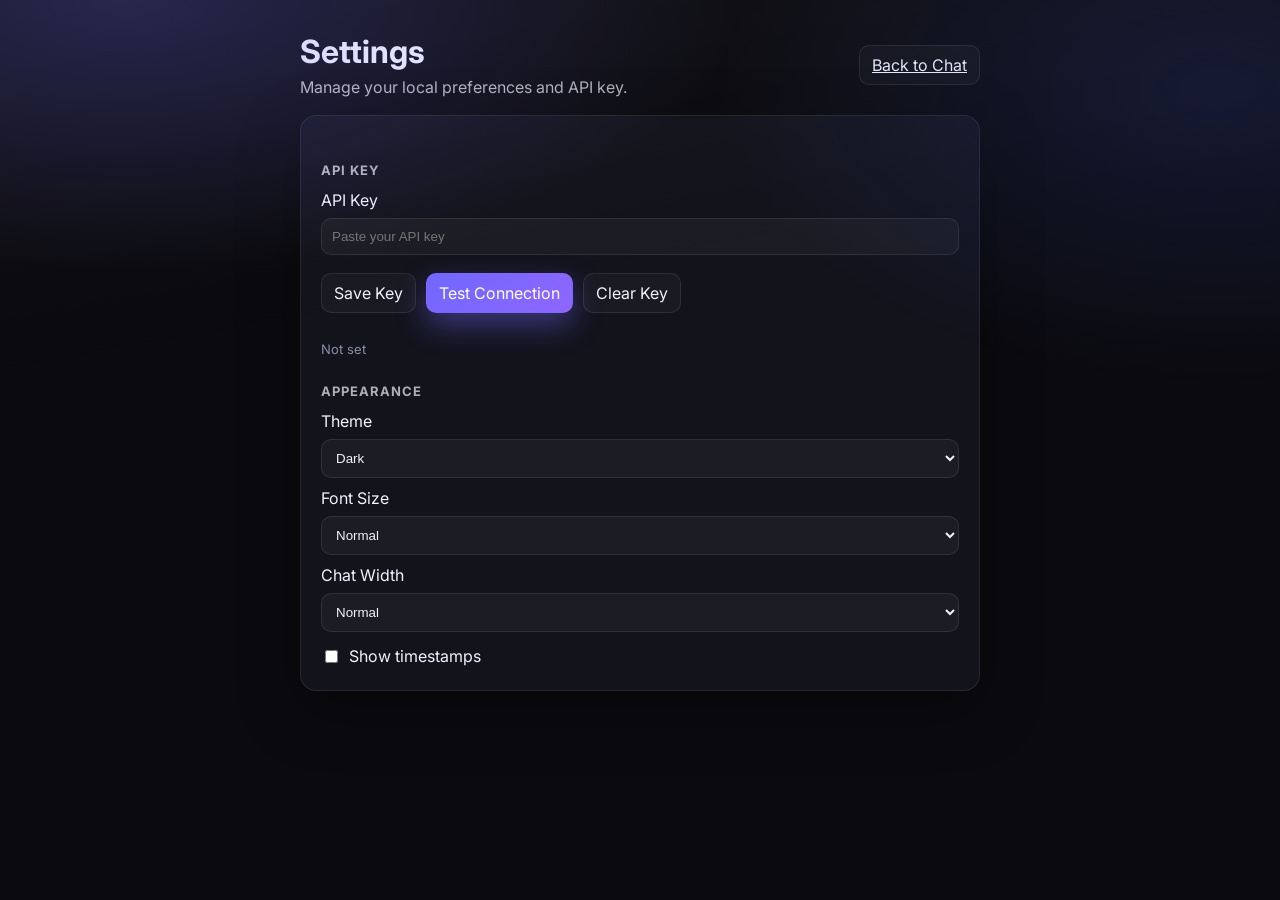
==== settings/index.html @ 9775c63c "refactor: move API key to settings page only - Remove onboarding/demo UI and API setup overlays from" ====
<!DOCTYPE html>
<html lang="en" data-theme="dark" data-font="md" data-width="normal">
<head>
  <meta charset="UTF-8">
  <meta name="viewport" content="width=device-width, initial-scale=1.0, viewport-fit=cover">
  <meta name="description" content="Privex AI settings">
  <meta name="theme-color" content="#0b0b0f">
  <title>Privex AI - Settings</title>
  <link rel="preconnect" href="https://fonts.googleapis.com">
  <link rel="preconnect" href="https://fonts.gstatic.com" crossorigin>
  <link href="https://fonts.googleapis.com/css2?family=Inter:wght@400;500;600;700;800&family=JetBrains+Mono:wght@400;500&display=swap" rel="stylesheet">
  <link rel="stylesheet" href="../style.css">
  <style>
    .settings-page {
      max-width: 720px;
      margin: 0 auto;
      padding: 32px 20px 80px;
    }
    .settings-header {
      display: flex;
      align-items: center;
      justify-content: space-between;
      gap: 12px;
      margin-bottom: 18px;
    }
    .settings-card {
      background: rgba(20, 20, 30, 0.9);
      border: 1px solid rgba(255, 255, 255, 0.08);
      border-radius: 16px;
      padding: 20px;
      box-shadow: 0 18px 60px rgba(0, 0, 0, 0.35);
    }
    .settings-section {
      margin-top: 18px;
      display: grid;
      gap: 10px;
    }
    .settings-section h3 {
      font-size: 13px;
      text-transform: uppercase;
      letter-spacing: 0.08em;
      opacity: 0.7;
      margin: 8px 0 2px;
    }
    .settings-row {
      display: grid;
      gap: 8px;
    }
    .settings-actions {
      display: flex;
      flex-wrap: wrap;
      gap: 10px;
      margin-top: 8px;
    }
    .status-text {
      margin-top: 6px;
      font-size: 13px;
      opacity: 0.8;
    }
  </style>
</head>
<body>
  <div class="app-bg"></div>
  <main class="settings-page">
    <div class="settings-header">
      <div>
        <h1 style="margin: 0;">Settings</h1>
        <p style="margin: 6px 0 0; opacity: 0.7;">Manage your local preferences and API key.</p>
      </div>
      <a class="btn btn-ghost" href="../">Back to Chat</a>
    </div>

    <div class="settings-card">
      <section class="settings-section">
        <h3>API Key</h3>
        <div class="settings-row">
          <label for="apiKeyInput">API Key</label>
          <input id="apiKeyInput" type="password" placeholder="Paste your API key" autocomplete="off">
        </div>
        <div class="settings-actions">
          <button id="saveApiKeyBtn" class="btn btn-ghost">Save Key</button>
          <button id="testConnectionBtn" class="btn btn-primary">Test Connection</button>
          <button id="clearApiKeyBtn" class="btn btn-ghost">Clear Key</button>
        </div>
        <p id="apiStatus" class="status-text">Not set</p>
      </section>

      <section class="settings-section">
        <h3>Appearance</h3>
        <div class="settings-row">
          <label for="themeSelect">Theme</label>
          <select id="themeSelect">
            <option value="dark">Dark</option>
            <option value="light">Light</option>
            <option value="system">System</option>
          </select>
        </div>
        <div class="settings-row">
          <label for="fontSelect">Font Size</label>
          <select id="fontSelect">
            <option value="sm">Small</option>
            <option value="md">Normal</option>
            <option value="lg">Large</option>
          </select>
        </div>
        <div class="settings-row">
          <label for="widthSelect">Chat Width</label>
          <select id="widthSelect">
            <option value="compact">Compact</option>
            <option value="normal">Normal</option>
            <option value="wide">Wide</option>
          </select>
        </div>
        <label class="toggle-row">
          <input id="timestampsToggle" type="checkbox"> Show timestamps
        </label>
      </section>
    </div>
  </main>

  <script src="../config.js"></script>
  <script type="module" src="./settings.js"></script>
</body>
</html>
---- style.css ----
:root {
  --bg: #0b0b0f;
  --bg-soft: #10111a;
  --panel: rgba(21, 23, 33, 0.7);
  --panel-strong: rgba(18, 20, 30, 0.94);
  --panel-border: rgba(255, 255, 255, 0.09);
  --text: #f1f2ff;
  --muted: #a8adcb;
  --accent: #7068ff;
  --accent-2: #8e66ff;
  --success: #1dd08a;
  --error: #ff6b88;
  --shadow: 0 20px 50px rgba(0, 0, 0, 0.45);
  --radius-lg: 18px;
  --radius-md: 12px;
  --radius-sm: 10px;
  --anim: 240ms cubic-bezier(0.2, 0.7, 0.2, 1);
  --chat-width: 860px;
  --font-size: 16px;
}

html[data-theme='light'] {
  --bg: #f6f7ff;
  --bg-soft: #edf0ff;
  --panel: rgba(255, 255, 255, 0.8);
  --panel-strong: rgba(255, 255, 255, 0.96);
  --panel-border: rgba(14, 18, 44, 0.12);
  --text: #101325;
  --muted: #5b6287;
  --shadow: 0 16px 40px rgba(16, 22, 56, 0.12);
}

html[data-font='sm'] { --font-size: 14px; }
html[data-font='md'] { --font-size: 16px; }
html[data-font='lg'] { --font-size: 18px; }
html[data-width='compact'] { --chat-width: 720px; }
html[data-width='normal'] { --chat-width: 860px; }
html[data-width='wide'] { --chat-width: 1020px; }

* {
  box-sizing: border-box;
}

body {
  margin: 0;
  min-height: 100vh;
  color: var(--text);
  background: var(--bg);
  font-family: 'Inter', sans-serif;
  font-size: var(--font-size);
  overflow: hidden;
}

.app-bg {
  position: fixed;
  inset: 0;
  pointer-events: none;
  background:
    radial-gradient(80% 50% at 10% 0%, rgba(112, 104, 255, 0.24), transparent 60%),
    radial-gradient(60% 50% at 95% 10%, rgba(60, 81, 188, 0.2), transparent 65%),
    linear-gradient(170deg, rgba(255, 255, 255, 0.03), transparent 35%);
}

.app-shell {
  position: relative;
  z-index: 2;
  display: grid;
  grid-template-columns: 280px minmax(0, 1fr) 280px;
  gap: 18px;
  height: 100vh;
  padding: 16px;
}

.sidebar,
.right-panel,
.chat-main {
  border: 1px solid var(--panel-border);
  background: var(--panel);
  backdrop-filter: blur(16px) saturate(120%);
  -webkit-backdrop-filter: blur(16px) saturate(120%);
  border-radius: var(--radius-lg);
  box-shadow: var(--shadow);
}

.sidebar {
  display: flex;
  flex-direction: column;
  min-height: 0;
}

.sidebar-top,
.sidebar-bottom {
  padding: 16px;
}

.brand-row {
  display: flex;
  align-items: center;
  gap: 10px;
  margin-bottom: 14px;
}

.brand-logo,
.brand-mark {
  width: 32px;
  height: 32px;
}

.brand-row h2,
.onboarding-head h1 {
  margin: 0;
  font-size: 1rem;
  font-weight: 700;
}

.brand-row p,
.onboarding-head p {
  margin: 2px 0 0;
  color: var(--muted);
  font-size: 0.78rem;
}

.sidebar-stat {
  display: flex;
  align-items: flex-start;
  gap: 10px;
  margin: 0 0 14px;
  padding: 10px 12px;
  border-radius: var(--radius-md);
  border: 1px solid var(--panel-border);
  background: linear-gradient(160deg, rgba(112, 104, 255, 0.2), rgba(112, 104, 255, 0.03));
}

.sidebar-stat strong {
  display: block;
  font-size: 0.83rem;
}

.sidebar-stat p {
  margin: 3px 0 0;
  color: var(--muted);
  font-size: 0.73rem;
}

.stat-dot {
  width: 9px;
  height: 9px;
  margin-top: 4px;
  border-radius: 999px;
  background: #36e2a3;
  box-shadow: 0 0 0 5px rgba(54, 226, 163, 0.16);
}

.chat-list {
  padding: 0 10px;
  overflow: auto;
  min-height: 0;
}

.chat-item {
  border: 1px solid transparent;
  border-radius: var(--radius-md);
  padding: 10px 12px;
  margin: 6px 0;
  cursor: pointer;
  transition: background var(--anim), border-color var(--anim), transform var(--anim);
}

.chat-item:hover {
  background: rgba(255, 255, 255, 0.06);
  border-color: rgba(255, 255, 255, 0.1);
  transform: translateY(-1px);
}

.chat-item.active {
  border-color: rgba(112, 104, 255, 0.5);
  background: rgba(112, 104, 255, 0.16);
  box-shadow: 0 0 0 1px rgba(112, 104, 255, 0.2) inset;
}

.chat-item strong {
  display: block;
  font-size: 0.9rem;
}

.chat-item span {
  display: block;
  margin-top: 4px;
  color: var(--muted);
  font-size: 0.76rem;
  white-space: nowrap;
  overflow: hidden;
  text-overflow: ellipsis;
}

.chat-main {
  display: flex;
  flex-direction: column;
  min-width: 0;
  min-height: 0;
  background: var(--panel-strong);
}

.topbar {
  display: flex;
  justify-content: space-between;
  align-items: center;
  gap: 12px;
  padding: 14px 16px;
  border-bottom: 1px solid var(--panel-border);
  background: linear-gradient(180deg, rgba(255, 255, 255, 0.04), transparent);
}

.topbar-left,
.topbar-right {
  display: flex;
  align-items: center;
  gap: 8px;
}

.topbar h3 {
  margin: 0;
  font-size: 1rem;
}

.messages {
  flex: 1;
  overflow: auto;
  padding: 24px 14px;
}

.message-stack {
  width: min(100%, var(--chat-width));
  margin: 0 auto;
}

.empty-state {
  text-align: center;
  border: 1px solid var(--panel-border);
  border-radius: var(--radius-lg);
  padding: 44px 24px;
  color: var(--muted);
  background:
    radial-gradient(80% 80% at 50% -20%, rgba(112, 104, 255, 0.26), transparent),
    rgba(255, 255, 255, 0.02);
}

.empty-state h3 {
  margin: 0;
  font-size: clamp(1.4rem, 2.4vw, 2rem);
  letter-spacing: -0.03em;
}

.empty-state p {
  margin: 10px auto 0;
  max-width: 620px;
}

.empty-pill-row {
  margin-top: 16px;
  display: flex;
  flex-wrap: wrap;
  justify-content: center;
  gap: 8px;
}

.empty-pill {
  padding: 6px 10px;
  border-radius: 999px;
  border: 1px solid rgba(255, 255, 255, 0.2);
  color: #d6dcff;
  background: rgba(112, 104, 255, 0.18);
  font-size: 0.76rem;
}

.msg {
  display: flex;
  margin-bottom: 18px;
}

.msg.user {
  justify-content: flex-end;
}

.msg.ai {
  justify-content: flex-start;
}

.bubble {
  max-width: 82%;
  border-radius: 16px;
  padding: 12px 14px;
  border: 1px solid var(--panel-border);
  background: rgba(255, 255, 255, 0.04);
  line-height: 1.62;
  position: relative;
  animation: bubble-in 220ms ease;
}

.msg.user .bubble {
  background: linear-gradient(180deg, rgba(112, 104, 255, 0.22), rgba(112, 104, 255, 0.12));
  border-color: rgba(112, 104, 255, 0.38);
}

.msg.ai .bubble {
  background: rgba(255, 255, 255, 0.03);
}

.msg-meta {
  margin-top: 6px;
  color: var(--muted);
  font-size: 0.72rem;
}

.msg-actions {
  display: flex;
  gap: 6px;
  margin-top: 10px;
}

.btn,
.side-btn,
.icon-btn,
.send-btn {
  border: 1px solid transparent;
  cursor: pointer;
  transition: transform var(--anim), opacity var(--anim), border-color var(--anim), background var(--anim);
  color: inherit;
  font: inherit;
}

.btn:active,
.side-btn:active,
.icon-btn:active,
.send-btn:active {
  transform: scale(0.98);
}

.btn {
  border-radius: 10px;
  padding: 9px 12px;
}

.btn.full {
  width: 100%;
}

.btn-primary {
  color: #fff;
  background: linear-gradient(140deg, var(--accent), var(--accent-2));
  box-shadow: 0 12px 30px rgba(112, 104, 255, 0.42);
}

.btn-primary:hover {
  filter: brightness(1.06);
}

.btn-ghost,
.side-btn,
.icon-btn {
  background: rgba(255, 255, 255, 0.03);
  border-color: var(--panel-border);
}

.btn-ghost:hover,
.side-btn:hover,
.icon-btn:hover {
  background: rgba(255, 255, 255, 0.09);
}

.icon-btn {
  width: 36px;
  height: 36px;
  border-radius: 10px;
}

.side-btn {
  width: 100%;
  margin-top: 8px;
  border-radius: 10px;
  padding: 9px 10px;
  text-align: left;
}

.composer-wrap {
  border-top: 1px solid var(--panel-border);
  padding: 14px;
}

.composer {
  width: min(100%, var(--chat-width));
  margin: 0 auto;
  display: grid;
  grid-template-columns: 1fr auto;
  gap: 10px;
  border-radius: 16px;
  border: 1px solid var(--panel-border);
  background: rgba(255, 255, 255, 0.03);
  padding: 8px;
}

.composer textarea {
  resize: none;
  border: 0;
  outline: none;
  background: transparent;
  color: inherit;
  min-height: 26px;
  max-height: 180px;
  line-height: 1.5;
  padding: 6px 8px;
}

.send-btn {
  width: 42px;
  height: 42px;
  border-radius: 12px;
  color: #fff;
  background: linear-gradient(140deg, var(--accent), var(--accent-2));
  box-shadow: 0 8px 20px rgba(112, 104, 255, 0.3);
}

.composer-meta {
  width: min(100%, var(--chat-width));
  margin: 8px auto 0;
  display: flex;
  justify-content: space-between;
  color: var(--muted);
  font-size: 0.76rem;
}

.meta-link {
  background: transparent;
  border: 0;
  color: inherit;
  cursor: pointer;
  text-decoration: underline;
  text-underline-offset: 3px;
}

.right-panel {
  padding: 14px;
  min-height: 0;
}

.panel-head h3 {
  margin: 2px 0 10px;
  font-size: 0.96rem;
}

.panel-body {
  display: grid;
  gap: 8px;
}

.runtime-note {
  margin: 6px 0 4px;
  border: 1px solid var(--panel-border);
  border-radius: var(--radius-md);
  padding: 10px;
  background: rgba(255, 255, 255, 0.04);
}

.runtime-note strong {
  display: block;
  font-size: 0.82rem;
}

.runtime-note p {
  margin: 6px 0 0;
  color: var(--muted);
  font-size: 0.75rem;
  line-height: 1.5;
}

.panel-body label,
.modal-card label {
  color: var(--muted);
  font-size: 0.76rem;
}

select,
input {
  border-radius: 10px;
  border: 1px solid var(--panel-border);
  background: rgba(255, 255, 255, 0.04);
  color: inherit;
  padding: 10px;
}

.overlay {
  position: fixed;
  inset: 0;
  z-index: 60;
  display: grid;
  place-items: center;
  padding: 16px;
  background: rgba(6, 7, 12, 0.76);
  backdrop-filter: blur(6px);
}

.hidden {
  display: none !important;
}

.onboarding-card,
.modal-card {
  width: min(100%, 520px);
  border-radius: 22px;
  background:
    radial-gradient(90% 90% at 80% -10%, rgba(142, 102, 255, 0.25), transparent),
    var(--panel-strong);
  border: 1px solid var(--panel-border);
  box-shadow: var(--shadow);
  padding: 22px;
}

.onboarding-head {
  display: flex;
  align-items: center;
  gap: 12px;
}

.demo-stage {
  margin: 20px 0 16px;
  border-radius: 16px;
  min-height: 190px;
  border: 1px solid var(--panel-border);
  background: linear-gradient(180deg, rgba(255, 255, 255, 0.04), rgba(255, 255, 255, 0.02));
  padding: 14px;
}

.demo-bubble {
  border-radius: 12px;
  padding: 9px 12px;
  margin: 8px 0;
  max-width: 86%;
  font-size: 0.88rem;
  opacity: 0;
  transform: translateY(8px);
  animation: appear 260ms ease forwards;
}

.demo-bubble.ai {
  background: rgba(255, 255, 255, 0.08);
  border: 1px solid var(--panel-border);
}

.demo-bubble.user {
  margin-left: auto;
  background: rgba(112, 104, 255, 0.2);
  border: 1px solid rgba(112, 104, 255, 0.45);
}

.onboarding-actions {
  display: flex;
  gap: 10px;
}

.modal-card h2 {
  margin: 0;
}

.modal-card p {
  margin: 8px 0 14px;
  color: var(--muted);
}

.status-text {
  margin: 10px 0 0;
  color: var(--muted);
}

.status-text.success {
  color: var(--success);
}

.status-text.error {
  color: var(--error);
}

.settings-actions {
  display: grid;
  grid-template-columns: 1fr 1fr;
  gap: 8px;
  margin: 8px 0 12px;
}

.toggle-row {
  display: flex;
  align-items: center;
  gap: 8px;
  margin: 4px 0;
}

.offline-banner {
  position: fixed;
  left: 50%;
  transform: translateX(-50%);
  bottom: 12px;
  z-index: 40;
  border: 1px solid var(--panel-border);
  background: var(--panel-strong);
  border-radius: 10px;
  padding: 10px 14px;
  color: var(--muted);
}

.message-content pre {
  margin: 10px 0;
  background: rgba(8, 10, 18, 0.8);
  border: 1px solid var(--panel-border);
  border-radius: 10px;
  padding: 10px;
  overflow: auto;
}

.message-content code {
  font-family: 'JetBrains Mono', monospace;
  font-size: 0.82em;
}

.code-copy {
  margin-top: 6px;
  border: 1px solid var(--panel-border);
  background: rgba(255, 255, 255, 0.04);
  color: var(--muted);
  border-radius: 8px;
  padding: 4px 8px;
  cursor: pointer;
}

@keyframes bubble-in {
  from { opacity: 0; transform: translateY(6px); }
  to { opacity: 1; transform: translateY(0); }
}

@keyframes appear {
  to {
    opacity: 1;
    transform: translateY(0);
  }
}

@media (max-width: 1180px) {
  .app-shell {
    grid-template-columns: 260px minmax(0, 1fr);
  }

  .right-panel {
    display: none;
  }
}

@media (max-width: 860px) {
  .app-shell {
    grid-template-columns: 1fr;
    padding: 10px;
    gap: 10px;
  }

  .sidebar {
    position: fixed;
    left: 10px;
    top: 10px;
    bottom: 10px;
    width: min(82vw, 300px);
    z-index: 35;
    transform: translateX(-112%);
    transition: transform var(--anim);
  }

  .sidebar.open {
    transform: translateX(0);
  }

  .messages {
    padding: 14px 10px 104px;
  }

  .composer-wrap {
    position: fixed;
    left: 10px;
    right: 10px;
    bottom: 10px;
    z-index: 20;
    border: 1px solid var(--panel-border);
    border-radius: 16px;
    background: var(--panel-strong);
  }

  .topbar h3 {
    max-width: 46vw;
    white-space: nowrap;
    overflow: hidden;
    text-overflow: ellipsis;
  }

  .bubble {
    max-width: 92%;
  }
}

@media (prefers-reduced-motion: reduce) {
  *, *::before, *::after {
    transition: none !important;
    animation: none !important;
  }
}
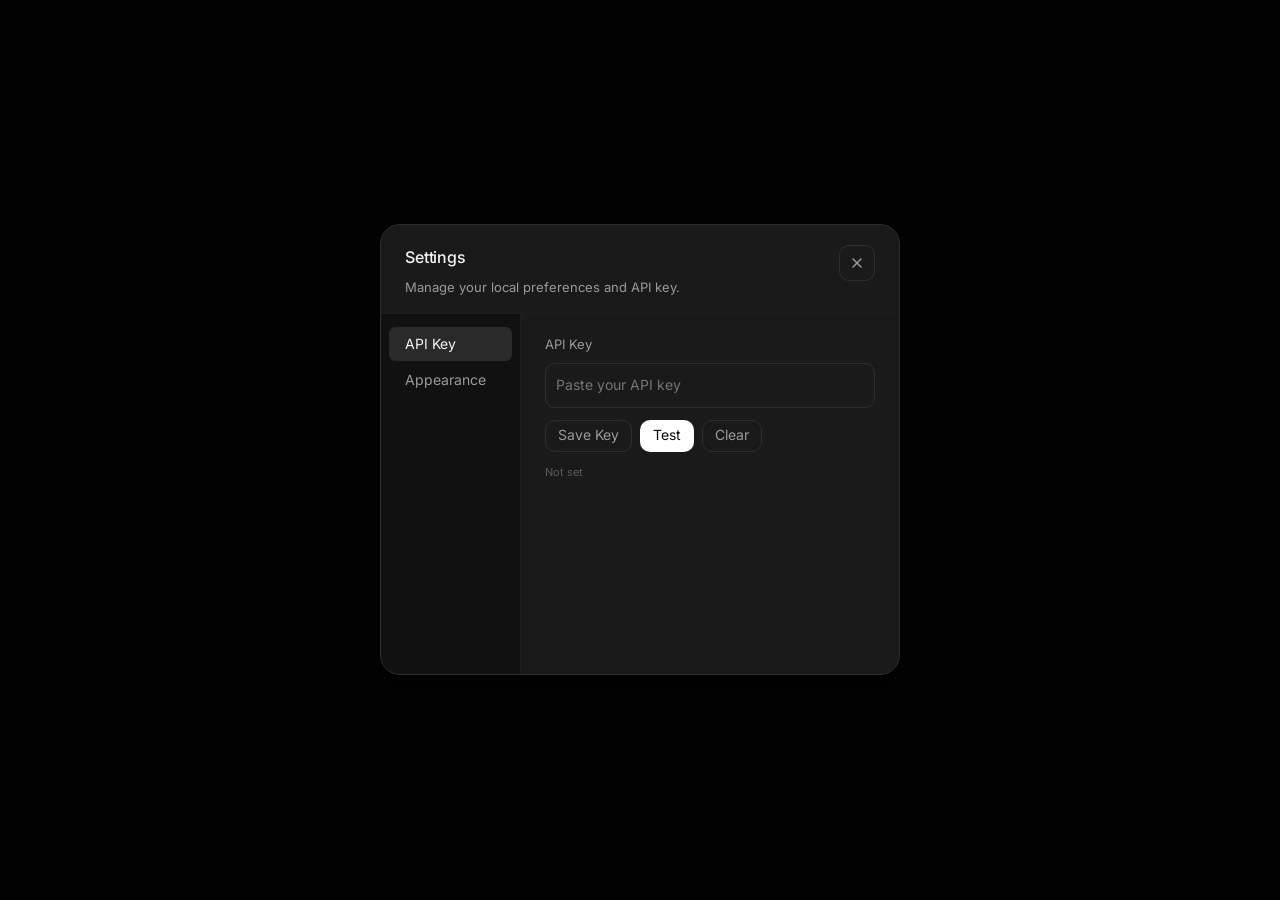
==== commit a7fe26a0: "Premium UI redesign + theme persistence" ====
--- a/settings/index.html
+++ b/settings/index.html
@@ -4,119 +4,136 @@
   <meta charset="UTF-8">
   <meta name="viewport" content="width=device-width, initial-scale=1.0, viewport-fit=cover">
   <meta name="description" content="Privex AI settings">
-  <meta name="theme-color" content="#0b0b0f">
+  <meta name="theme-color" content="#0a0a0a">
   <title>Privex AI - Settings</title>
   <link rel="preconnect" href="https://fonts.googleapis.com">
   <link rel="preconnect" href="https://fonts.gstatic.com" crossorigin>
-  <link href="https://fonts.googleapis.com/css2?family=Inter:wght@400;500;600;700;800&family=JetBrains+Mono:wght@400;500&display=swap" rel="stylesheet">
+  <link href="https://fonts.googleapis.com/css2?family=Inter:wght@300;400;500;600&family=JetBrains+Mono:wght@400;500&display=swap" rel="stylesheet">
+  <script>
+    (() => {
+      try {
+        const themeRaw = localStorage.getItem('privex-theme') || localStorage.getItem('privexai_theme') || 'system';
+        const font = localStorage.getItem('privexai_font_size') || 'md';
+        const width = localStorage.getItem('privexai_chat_width') || 'normal';
+        const resolved = themeRaw === 'system'
+          ? (window.matchMedia('(prefers-color-scheme: dark)').matches ? 'dark' : 'light')
+          : themeRaw;
+        document.documentElement.dataset.theme = resolved;
+        document.documentElement.dataset.font = font;
+        document.documentElement.dataset.width = width;
+      } catch {
+        // no-op
+      }
+    })();
+  </script>
   <link rel="stylesheet" href="../style.css">
-  <style>
-    .settings-page {
-      max-width: 720px;
-      margin: 0 auto;
-      padding: 32px 20px 80px;
-    }
-    .settings-header {
-      display: flex;
-      align-items: center;
-      justify-content: space-between;
-      gap: 12px;
-      margin-bottom: 18px;
-    }
-    .settings-card {
-      background: rgba(20, 20, 30, 0.9);
-      border: 1px solid rgba(255, 255, 255, 0.08);
-      border-radius: 16px;
-      padding: 20px;
-      box-shadow: 0 18px 60px rgba(0, 0, 0, 0.35);
-    }
-    .settings-section {
-      margin-top: 18px;
-      display: grid;
-      gap: 10px;
-    }
-    .settings-section h3 {
-      font-size: 13px;
-      text-transform: uppercase;
-      letter-spacing: 0.08em;
-      opacity: 0.7;
-      margin: 8px 0 2px;
-    }
-    .settings-row {
-      display: grid;
-      gap: 8px;
-    }
-    .settings-actions {
-      display: flex;
-      flex-wrap: wrap;
-      gap: 10px;
-      margin-top: 8px;
-    }
-    .status-text {
-      margin-top: 6px;
-      font-size: 13px;
-      opacity: 0.8;
-    }
-  </style>
 </head>
-<body>
-  <div class="app-bg"></div>
-  <main class="settings-page">
-    <div class="settings-header">
-      <div>
-        <h1 style="margin: 0;">Settings</h1>
-        <p style="margin: 6px 0 0; opacity: 0.7;">Manage your local preferences and API key.</p>
+<body class="settings-route">
+  <div class="settings-overlay" role="presentation">
+    <main class="settings-modal" role="dialog" aria-modal="true" aria-label="Settings">
+      <div class="settings-handle" aria-hidden="true"></div>
+      <header class="settings-modal-header">
+        <div class="settings-modal-title">
+          <h1>Settings</h1>
+          <p>Manage your local preferences and API key.</p>
+        </div>
+        <a class="icon-btn" href="../" aria-label="Close">
+          <svg class="icon" width="16" height="16" viewBox="0 0 16 16" stroke="currentColor" fill="none" stroke-width="1.5" stroke-linecap="round" stroke-linejoin="round" aria-hidden="true">
+            <path d="M4 4l8 8"></path>
+            <path d="M12 4l-8 8"></path>
+          </svg>
+        </a>
+      </header>
+
+      <div class="settings-layout">
+        <nav class="settings-tabs" aria-label="Settings tabs">
+          <button class="settings-tab is-active" type="button" data-tab="keys">API Key</button>
+          <button class="settings-tab" type="button" data-tab="appearance">Appearance</button>
+        </nav>
+
+        <div class="settings-content">
+          <section class="settings-panel is-active" data-panel="keys">
+            <div class="settings-row">
+              <label for="apiKeyInput">API Key</label>
+              <input id="apiKeyInput" type="password" placeholder="Paste your API key" autocomplete="off">
+            </div>
+            <div class="settings-actions">
+              <button id="saveApiKeyBtn" class="btn btn-ghost" type="button">Save Key</button>
+              <button id="testConnectionBtn" class="btn btn-primary" type="button">Test</button>
+              <button id="clearApiKeyBtn" class="btn btn-ghost" type="button">Clear</button>
+            </div>
+            <p id="apiStatus" class="status-text">Not set</p>
+          </section>
+
+          <section class="settings-panel" data-panel="appearance">
+            <div class="settings-row">
+              <label>Theme</label>
+              <div class="theme-cards" role="group" aria-label="Theme">
+                <button class="theme-card" type="button" data-theme-choice="system">
+                  <svg class="icon" width="16" height="16" viewBox="0 0 16 16" stroke="currentColor" fill="none" stroke-width="1.5" stroke-linecap="round" stroke-linejoin="round" aria-hidden="true">
+                    <rect x="2" y="3" width="12" height="9" rx="1.5"></rect>
+                    <path d="M8 12v2"></path>
+                    <path d="M5 14h6"></path>
+                  </svg>
+                  <span>System</span>
+                </button>
+                <button class="theme-card" type="button" data-theme-choice="light">
+                  <svg class="icon" width="16" height="16" viewBox="0 0 16 16" stroke="currentColor" fill="none" stroke-width="1.5" stroke-linecap="round" stroke-linejoin="round" aria-hidden="true">
+                    <circle cx="8" cy="8" r="3.5"></circle>
+                    <path d="M8 1.5v2"></path>
+                    <path d="M8 12.5v2"></path>
+                    <path d="M1.5 8h2"></path>
+                    <path d="M12.5 8h2"></path>
+                    <path d="M3 3l1.4 1.4"></path>
+                    <path d="M11.6 11.6L13 13"></path>
+                    <path d="M13 3l-1.4 1.4"></path>
+                    <path d="M4.4 11.6L3 13"></path>
+                  </svg>
+                  <span>Light</span>
+                </button>
+                <button class="theme-card" type="button" data-theme-choice="dark">
+                  <svg class="icon" width="16" height="16" viewBox="0 0 16 16" stroke="currentColor" fill="none" stroke-width="1.5" stroke-linecap="round" stroke-linejoin="round" aria-hidden="true">
+                    <path d="M12 3a6 6 0 1 1-9 9 8 8 0 0 0 9-9z"></path>
+                  </svg>
+                  <span>Dark</span>
+                </button>
+              </div>
+
+              <select id="themeSelect" class="sr-only" aria-label="Theme">
+                <option value="dark">Dark</option>
+                <option value="light">Light</option>
+                <option value="system">System</option>
+              </select>
+            </div>
+
+            <div class="settings-row">
+              <label for="fontSelect">Font Size</label>
+              <select id="fontSelect">
+                <option value="sm">Small</option>
+                <option value="md">Normal</option>
+                <option value="lg">Large</option>
+              </select>
+            </div>
+
+            <div class="settings-row">
+              <label for="widthSelect">Chat Width</label>
+              <select id="widthSelect">
+                <option value="compact">Compact</option>
+                <option value="normal">Normal</option>
+                <option value="wide">Wide</option>
+              </select>
+            </div>
+
+            <label class="toggle-row" for="timestampsToggle">
+              <span>Show timestamps</span>
+              <input id="timestampsToggle" type="checkbox">
+              <span class="toggle-ui" aria-hidden="true"></span>
+            </label>
+          </section>
+        </div>
       </div>
-      <a class="btn btn-ghost" href="../">Back to Chat</a>
-    </div>
-
-    <div class="settings-card">
-      <section class="settings-section">
-        <h3>API Key</h3>
-        <div class="settings-row">
-          <label for="apiKeyInput">API Key</label>
-          <input id="apiKeyInput" type="password" placeholder="Paste your API key" autocomplete="off">
-        </div>
-        <div class="settings-actions">
-          <button id="saveApiKeyBtn" class="btn btn-ghost">Save Key</button>
-          <button id="testConnectionBtn" class="btn btn-primary">Test Connection</button>
-          <button id="clearApiKeyBtn" class="btn btn-ghost">Clear Key</button>
-        </div>
-        <p id="apiStatus" class="status-text">Not set</p>
-      </section>
-
-      <section class="settings-section">
-        <h3>Appearance</h3>
-        <div class="settings-row">
-          <label for="themeSelect">Theme</label>
-          <select id="themeSelect">
-            <option value="dark">Dark</option>
-            <option value="light">Light</option>
-            <option value="system">System</option>
-          </select>
-        </div>
-        <div class="settings-row">
-          <label for="fontSelect">Font Size</label>
-          <select id="fontSelect">
-            <option value="sm">Small</option>
-            <option value="md">Normal</option>
-            <option value="lg">Large</option>
-          </select>
-        </div>
-        <div class="settings-row">
-          <label for="widthSelect">Chat Width</label>
-          <select id="widthSelect">
-            <option value="compact">Compact</option>
-            <option value="normal">Normal</option>
-            <option value="wide">Wide</option>
-          </select>
-        </div>
-        <label class="toggle-row">
-          <input id="timestampsToggle" type="checkbox"> Show timestamps
-        </label>
-      </section>
-    </div>
-  </main>
+    </main>
+  </div>
 
   <script src="../config.js"></script>
   <script type="module" src="./settings.js"></script>
--- a/style.css
+++ b/style.css
@@ -1,704 +1,1111 @@
 :root {
-  --bg: #0b0b0f;
-  --bg-soft: #10111a;
-  --panel: rgba(21, 23, 33, 0.7);
-  --panel-strong: rgba(18, 20, 30, 0.94);
-  --panel-border: rgba(255, 255, 255, 0.09);
-  --text: #f1f2ff;
-  --muted: #a8adcb;
-  --accent: #7068ff;
-  --accent-2: #8e66ff;
-  --success: #1dd08a;
-  --error: #ff6b88;
-  --shadow: 0 20px 50px rgba(0, 0, 0, 0.45);
-  --radius-lg: 18px;
-  --radius-md: 12px;
-  --radius-sm: 10px;
-  --anim: 240ms cubic-bezier(0.2, 0.7, 0.2, 1);
-  --chat-width: 860px;
-  --font-size: 16px;
+  /* Color palette */
+  --bg-base: #0a0a0a;
+  --bg-surface: #111111;
+  --bg-elevated: #1a1a1a;
+  --bg-hover: #222222;
+  --bg-active: #2a2a2a;
+  --border-subtle: #1f1f1f;
+  --border-default: #2e2e2e;
+  --border-strong: #404040;
+  --accent: #ffffff;
+  --accent-muted: rgba(255, 255, 255, 0.08);
+  --text-primary: #f5f5f5;
+  --text-secondary: #9a9a9a;
+  --text-tertiary: #5a5a5a;
+  --text-inverse: #0a0a0a;
+  --status-green: #22c55a;
+  --status-amber: #f59e0b;
+  --status-red: #ef4444;
+
+  /* Typography */
+  --font-family: 'Inter', -apple-system, BlinkMacSystemFont, 'Segoe UI', sans-serif;
+  --font-mono: ui-monospace, SFMono-Regular, Menlo, Monaco, Consolas, 'JetBrains Mono', monospace;
+
+  /* Spacing */
+  --space-1: 4px;
+  --space-2: 8px;
+  --space-3: 12px;
+  --space-4: 16px;
+  --space-5: 20px;
+  --space-6: 24px;
+  --space-8: 32px;
+  --space-10: 40px;
+
+  /* Radius */
+  --radius-sm: 6px;
+  --radius-md: 10px;
+  --radius-lg: 14px;
+  --radius-xl: 20px;
+  --radius-full: 9999px;
+
+  /* Shadows */
+  --shadow-sm: 0 1px 3px rgba(0, 0, 0, 0.5);
+  --shadow-md: 0 4px 16px rgba(0, 0, 0, 0.6);
+  --shadow-lg: 0 8px 32px rgba(0, 0, 0, 0.7);
+
+  /* Transitions */
+  --transition-fast: 120ms cubic-bezier(0.4, 0, 0.2, 1);
+  --transition-base: 200ms cubic-bezier(0.4, 0, 0.2, 1);
+  --transition-slow: 350ms cubic-bezier(0.4, 0, 0.2, 1);
+
+  /* App sizing */
+  --chat-width: 720px;
+  --font-size: 14px;
+
+  /* Overlay + scrollbar */
+  --overlay: rgba(0, 0, 0, 0.75);
+  --sidebar-backdrop: rgba(0, 0, 0, 0.6);
+  --scrollbar-thumb: #333333;
+  --accent-hover: #e0e0e0;
+  --status-green-glow: rgba(34, 197, 90, 0.18);
 }
 
 html[data-theme='light'] {
-  --bg: #f6f7ff;
-  --bg-soft: #edf0ff;
-  --panel: rgba(255, 255, 255, 0.8);
-  --panel-strong: rgba(255, 255, 255, 0.96);
-  --panel-border: rgba(14, 18, 44, 0.12);
-  --text: #101325;
-  --muted: #5b6287;
-  --shadow: 0 16px 40px rgba(16, 22, 56, 0.12);
-}
-
-html[data-font='sm'] { --font-size: 14px; }
-html[data-font='md'] { --font-size: 16px; }
-html[data-font='lg'] { --font-size: 18px; }
-html[data-width='compact'] { --chat-width: 720px; }
-html[data-width='normal'] { --chat-width: 860px; }
-html[data-width='wide'] { --chat-width: 1020px; }
-
-* {
-  box-sizing: border-box;
-}
+  --bg-base: #fafafa;
+  --bg-surface: #f4f4f4;
+  --bg-elevated: #ffffff;
+  --bg-hover: #eeeeee;
+  --bg-active: #e8e8e8;
+  --border-subtle: #e8e8e8;
+  --border-default: #d4d4d4;
+  --border-strong: #aaaaaa;
+  --accent: #0a0a0a;
+  --accent-muted: rgba(0, 0, 0, 0.06);
+  --text-primary: #111111;
+  --text-secondary: #555555;
+  --text-tertiary: #999999;
+  --text-inverse: #ffffff;
+  --overlay: rgba(0, 0, 0, 0.5);
+  --sidebar-backdrop: rgba(0, 0, 0, 0.6);
+  --scrollbar-thumb: #cccccc;
+  --accent-hover: #0f0f0f;
+  --status-green-glow: rgba(34, 197, 90, 0.18);
+}
+
+html.theme-transitioning * {
+  transition: background-color 200ms ease, border-color 200ms ease, color 200ms ease !important;
+}
+
+html[data-font='sm'] { --font-size: 13px; }
+html[data-font='md'] { --font-size: 14px; }
+html[data-font='lg'] { --font-size: 16px; }
+html[data-width='compact'] { --chat-width: 640px; }
+html[data-width='normal'] { --chat-width: 720px; }
+html[data-width='wide'] { --chat-width: 860px; }
+
+* { box-sizing: border-box; }
 
 body {
   margin: 0;
   min-height: 100vh;
-  color: var(--text);
-  background: var(--bg);
-  font-family: 'Inter', sans-serif;
+  color: var(--text-primary);
+  background: var(--bg-base);
+  font-family: var(--font-family);
   font-size: var(--font-size);
+  line-height: 1.6;
   overflow: hidden;
 }
 
-.app-bg {
-  position: fixed;
-  inset: 0;
-  pointer-events: none;
-  background:
-    radial-gradient(80% 50% at 10% 0%, rgba(112, 104, 255, 0.24), transparent 60%),
-    radial-gradient(60% 50% at 95% 10%, rgba(60, 81, 188, 0.2), transparent 65%),
-    linear-gradient(170deg, rgba(255, 255, 255, 0.03), transparent 35%);
-}
+button,
+input,
+select,
+textarea {
+  font: inherit;
+  color: inherit;
+}
+
+.hidden { display: none !important; }
+
+.sr-only {
+  position: absolute;
+  width: 1px;
+  height: 1px;
+  padding: 0;
+  margin: -1px;
+  overflow: hidden;
+  clip: rect(0, 0, 0, 0);
+  white-space: nowrap;
+  border: 0;
+}
+
+/* Scrollbar */
+::-webkit-scrollbar { width: 4px; height: 4px; }
+::-webkit-scrollbar-track { background: transparent; }
+::-webkit-scrollbar-thumb { background: var(--border-strong); border-radius: 99px; }
+::-webkit-scrollbar-thumb:hover { background: var(--text-tertiary); }
 
 .app-shell {
-  position: relative;
-  z-index: 2;
-  display: grid;
-  grid-template-columns: 280px minmax(0, 1fr) 280px;
-  gap: 18px;
   height: 100vh;
-  padding: 16px;
-}
-
-.sidebar,
-.right-panel,
-.chat-main {
-  border: 1px solid var(--panel-border);
-  background: var(--panel);
-  backdrop-filter: blur(16px) saturate(120%);
-  -webkit-backdrop-filter: blur(16px) saturate(120%);
-  border-radius: var(--radius-lg);
-  box-shadow: var(--shadow);
-}
-
+  display: flex;
+  width: 100%;
+}
+
+.icon {
+  display: inline-block;
+  flex: 0 0 auto;
+}
+
+/* Sidebar */
 .sidebar {
+  width: 260px;
+  height: 100vh;
+  background: var(--bg-surface);
+  border-right: 1px solid var(--border-subtle);
   display: flex;
   flex-direction: column;
+  min-width: 260px;
+  animation: sidebarIn 350ms ease both;
+}
+
+.sidebar-top {
+  padding: var(--space-4);
+  display: grid;
+  gap: var(--space-3);
+}
+
+.brand-header {
+  display: grid;
+  gap: var(--space-2);
+}
+
+.brand-row {
+  display: flex;
+  align-items: center;
+  gap: var(--space-3);
+}
+
+.brand-mark {
+  width: 28px;
+  height: 28px;
+  color: var(--text-secondary);
+}
+
+.brand-text {
+  display: grid;
+  line-height: 1.2;
+}
+
+.brand-name {
+  font-size: 14px;
+  font-weight: 500;
+  letter-spacing: -0.01em;
+  color: var(--text-primary);
+}
+
+.brand-sub {
+  font-size: 11px;
+  color: var(--text-tertiary);
+}
+
+.status-row {
+  display: flex;
+  align-items: center;
+  gap: var(--space-2);
+  padding-left: 0;
+}
+
+.status-dot {
+  width: 6px;
+  height: 6px;
+  border-radius: var(--radius-full);
+  background: var(--status-green);
+  box-shadow: 0 0 0 2px var(--status-green-glow);
+  animation: pulse 2.5s infinite;
+}
+
+.status-label {
+  font-size: 11px;
+  color: var(--text-tertiary);
+}
+
+.sidebar-section {
+  flex: 1;
   min-height: 0;
-}
-
-.sidebar-top,
-.sidebar-bottom {
-  padding: 16px;
-}
-
-.brand-row {
-  display: flex;
-  align-items: center;
-  gap: 10px;
-  margin-bottom: 14px;
-}
-
-.brand-logo,
-.brand-mark {
-  width: 32px;
-  height: 32px;
-}
-
-.brand-row h2,
-.onboarding-head h1 {
-  margin: 0;
-  font-size: 1rem;
-  font-weight: 700;
-}
-
-.brand-row p,
-.onboarding-head p {
-  margin: 2px 0 0;
-  color: var(--muted);
-  font-size: 0.78rem;
-}
-
-.sidebar-stat {
-  display: flex;
-  align-items: flex-start;
-  gap: 10px;
-  margin: 0 0 14px;
-  padding: 10px 12px;
-  border-radius: var(--radius-md);
-  border: 1px solid var(--panel-border);
-  background: linear-gradient(160deg, rgba(112, 104, 255, 0.2), rgba(112, 104, 255, 0.03));
-}
-
-.sidebar-stat strong {
-  display: block;
-  font-size: 0.83rem;
-}
-
-.sidebar-stat p {
-  margin: 3px 0 0;
-  color: var(--muted);
-  font-size: 0.73rem;
-}
-
-.stat-dot {
-  width: 9px;
-  height: 9px;
-  margin-top: 4px;
-  border-radius: 999px;
-  background: #36e2a3;
-  box-shadow: 0 0 0 5px rgba(54, 226, 163, 0.16);
+  display: flex;
+  flex-direction: column;
+}
+
+.sidebar-label {
+  padding: var(--space-4) var(--space-4) var(--space-1);
+  font-size: 10px;
+  text-transform: uppercase;
+  letter-spacing: 0.08em;
+  color: var(--text-tertiary);
 }
 
 .chat-list {
-  padding: 0 10px;
+  flex: 1;
   overflow: auto;
   min-height: 0;
-}
+  padding: var(--space-1) 0 var(--space-2);
+}
+
+.chat-list::-webkit-scrollbar { width: 2px; }
+.chat-list::-webkit-scrollbar-thumb { background: var(--scrollbar-thumb); }
 
 .chat-item {
-  border: 1px solid transparent;
+  position: relative;
+  margin: 1px var(--space-2);
   border-radius: var(--radius-md);
-  padding: 10px 12px;
-  margin: 6px 0;
+  padding: var(--space-2) var(--space-3);
+  display: grid;
+  grid-template-columns: 1fr auto;
+  align-items: center;
+  gap: var(--space-2);
+  color: var(--text-secondary);
+}
+
+.chat-item:hover {
+  background: var(--bg-hover);
+  color: var(--text-primary);
+  transition: background var(--transition-fast), color var(--transition-fast);
+}
+
+.chat-item.active {
+  background: var(--bg-active);
+  color: var(--text-primary);
+}
+
+.chat-item.active::before {
+  content: '';
+  position: absolute;
+  left: 0;
+  top: 8px;
+  bottom: 8px;
+  width: 2px;
+  background: var(--accent);
+  border-radius: var(--radius-full);
+}
+
+.chat-item-main {
+  appearance: none;
+  border: 0;
+  background: transparent;
+  padding: 0;
   cursor: pointer;
-  transition: background var(--anim), border-color var(--anim), transform var(--anim);
-}
-
-.chat-item:hover {
-  background: rgba(255, 255, 255, 0.06);
-  border-color: rgba(255, 255, 255, 0.1);
-  transform: translateY(-1px);
-}
-
-.chat-item.active {
-  border-color: rgba(112, 104, 255, 0.5);
-  background: rgba(112, 104, 255, 0.16);
-  box-shadow: 0 0 0 1px rgba(112, 104, 255, 0.2) inset;
-}
-
-.chat-item strong {
+  text-align: left;
+  color: inherit;
+  min-width: 0;
+}
+
+.chat-item-title {
   display: block;
-  font-size: 0.9rem;
-}
-
-.chat-item span {
-  display: block;
-  margin-top: 4px;
-  color: var(--muted);
-  font-size: 0.76rem;
+  font-size: 13px;
+  font-weight: 400;
   white-space: nowrap;
   overflow: hidden;
   text-overflow: ellipsis;
-}
-
+  max-width: 100%;
+}
+
+.chat-item-menu-btn {
+  width: 20px;
+  height: 20px;
+  border: 0;
+  border-radius: var(--radius-sm);
+  background: transparent;
+  color: var(--text-tertiary);
+  display: grid;
+  place-items: center;
+  opacity: 0;
+  cursor: pointer;
+  transition: opacity var(--transition-fast), background var(--transition-fast), color var(--transition-fast);
+}
+
+.chat-item:hover .chat-item-menu-btn {
+  opacity: 1;
+}
+
+.chat-item-menu-btn:hover {
+  background: var(--accent-muted);
+  color: var(--text-secondary);
+}
+
+.chat-item-menu {
+  position: absolute;
+  right: 8px;
+  top: calc(100% + 6px);
+  width: 168px;
+  background: var(--bg-elevated);
+  border: 1px solid var(--border-default);
+  border-radius: var(--radius-md);
+  box-shadow: var(--shadow-md);
+  padding: var(--space-1);
+  display: none;
+  z-index: 40;
+}
+
+.chat-item[data-menu-open='true'] .chat-item-menu {
+  display: grid;
+}
+
+.chat-item-menu button {
+  height: 32px;
+  border: 0;
+  border-radius: var(--radius-sm);
+  background: transparent;
+  color: var(--text-secondary);
+  text-align: left;
+  padding: 0 var(--space-3);
+  cursor: pointer;
+}
+
+.chat-item-menu button:hover {
+  background: var(--bg-hover);
+  color: var(--text-primary);
+}
+
+.sidebar-bottom {
+  border-top: 1px solid var(--border-subtle);
+  padding: var(--space-2) 0;
+}
+
+.side-row {
+  height: 40px;
+  width: 100%;
+  border: 0;
+  background: transparent;
+  display: flex;
+  align-items: center;
+  gap: 10px;
+  padding: 0 var(--space-4);
+  color: var(--text-secondary);
+  cursor: pointer;
+  transition: background var(--transition-fast), color var(--transition-fast);
+}
+
+.side-row:hover {
+  background: var(--bg-hover);
+  color: var(--text-primary);
+}
+
+.sidebar-backdrop {
+  display: none;
+}
+
+/* Buttons */
+.btn {
+  border: 1px solid transparent;
+  border-radius: var(--radius-md);
+  padding: 0 var(--space-3);
+  height: 32px;
+  cursor: pointer;
+  display: inline-flex;
+  align-items: center;
+  gap: var(--space-2);
+  transition: background var(--transition-fast), border-color var(--transition-fast), color var(--transition-fast), transform 80ms ease;
+}
+
+.btn:active,
+.icon-btn:active,
+.send-btn:active,
+.chat-item-menu-btn:active,
+.side-row:active {
+  transform: scale(0.97);
+}
+
+.btn.full { width: 100%; height: 36px; justify-content: center; }
+
+.btn-primary {
+  background: var(--accent);
+  color: var(--text-inverse);
+}
+
+.btn-primary:hover {
+  background: var(--accent-hover);
+}
+
+.btn-ghost {
+  background: transparent;
+  border-color: var(--border-default);
+  color: var(--text-secondary);
+}
+
+.btn-ghost:hover {
+  background: var(--accent-muted);
+  color: var(--text-primary);
+}
+
+.icon-btn {
+  width: 36px;
+  height: 36px;
+  border-radius: var(--radius-md);
+  border: 1px solid var(--border-default);
+  background: transparent;
+  display: grid;
+  place-items: center;
+  cursor: pointer;
+  color: var(--text-secondary);
+  transition: background var(--transition-fast), border-color var(--transition-fast), color var(--transition-fast), transform 80ms ease;
+}
+
+.icon-btn:hover {
+  background: var(--accent-muted);
+  color: var(--text-primary);
+}
+
+/* Main */
 .chat-main {
-  display: flex;
-  flex-direction: column;
+  flex: 1;
   min-width: 0;
   min-height: 0;
-  background: var(--panel-strong);
+  display: flex;
+  flex-direction: column;
+  background: var(--bg-base);
+  animation: mainIn 400ms ease both;
+  animation-delay: 100ms;
 }
 
 .topbar {
+  height: 56px;
   display: flex;
   justify-content: space-between;
   align-items: center;
-  gap: 12px;
-  padding: 14px 16px;
-  border-bottom: 1px solid var(--panel-border);
-  background: linear-gradient(180deg, rgba(255, 255, 255, 0.04), transparent);
+  gap: var(--space-3);
+  padding: 0 var(--space-4);
+  background: var(--bg-base);
+  border-bottom: 1px solid var(--border-subtle);
 }
 
 .topbar-left,
 .topbar-right {
   display: flex;
   align-items: center;
-  gap: 8px;
-}
-
-.topbar h3 {
+  gap: var(--space-2);
+}
+
+.title-btn {
+  border: 0;
+  background: transparent;
+  padding: 0;
   margin: 0;
-  font-size: 1rem;
+  font-size: 14px;
+  font-weight: 500;
+  letter-spacing: -0.01em;
+  color: var(--text-primary);
+  cursor: pointer;
+  max-width: 46vw;
+  white-space: nowrap;
+  overflow: hidden;
+  text-overflow: ellipsis;
+}
+
+.title-btn:hover {
+  text-decoration: underline;
+  text-decoration-color: var(--border-default);
+  text-underline-offset: 4px;
 }
 
 .messages {
   flex: 1;
   overflow: auto;
-  padding: 24px 14px;
+  background: var(--bg-base);
+  padding: var(--space-6) 0;
 }
 
 .message-stack {
   width: min(100%, var(--chat-width));
   margin: 0 auto;
-}
-
-.empty-state {
+  padding: 0 var(--space-4);
+}
+
+/* Welcome / empty state */
+.welcome {
+  min-height: calc(100vh - 56px - 96px);
+  display: grid;
+  place-items: center;
+}
+
+.welcome-inner {
   text-align: center;
-  border: 1px solid var(--panel-border);
-  border-radius: var(--radius-lg);
-  padding: 44px 24px;
-  color: var(--muted);
-  background:
-    radial-gradient(80% 80% at 50% -20%, rgba(112, 104, 255, 0.26), transparent),
-    rgba(255, 255, 255, 0.02);
-}
-
-.empty-state h3 {
-  margin: 0;
-  font-size: clamp(1.4rem, 2.4vw, 2rem);
-  letter-spacing: -0.03em;
-}
-
-.empty-state p {
-  margin: 10px auto 0;
-  max-width: 620px;
-}
-
-.empty-pill-row {
-  margin-top: 16px;
+  display: grid;
+  gap: var(--space-3);
+  transform: translateY(12px);
+  opacity: 0;
+  animation: welcomeIn 400ms ease forwards;
+}
+
+.welcome-mark {
+  margin: 0 auto;
+  width: 64px;
+  height: 64px;
+  color: var(--text-tertiary);
+}
+
+.welcome-title {
+  font-size: 22px;
+  font-weight: 300;
+  letter-spacing: -0.02em;
+  color: var(--text-secondary);
+}
+
+.welcome-sub {
+  font-size: 13px;
+  color: var(--text-tertiary);
+}
+
+.welcome-pills {
   display: flex;
   flex-wrap: wrap;
   justify-content: center;
-  gap: 8px;
-}
-
-.empty-pill {
-  padding: 6px 10px;
-  border-radius: 999px;
-  border: 1px solid rgba(255, 255, 255, 0.2);
-  color: #d6dcff;
-  background: rgba(112, 104, 255, 0.18);
-  font-size: 0.76rem;
-}
-
+  gap: var(--space-2);
+  margin-top: var(--space-2);
+}
+
+.welcome-pill {
+  display: inline-flex;
+  align-items: center;
+  gap: 6px;
+  border: 1px solid var(--border-default);
+  background: transparent;
+  border-radius: var(--radius-full);
+  padding: 4px 14px;
+  font-size: 12px;
+  color: var(--text-tertiary);
+}
+
+/* Messages */
 .msg {
   display: flex;
-  margin-bottom: 18px;
-}
-
-.msg.user {
-  justify-content: flex-end;
-}
-
-.msg.ai {
-  justify-content: flex-start;
+  gap: var(--space-3);
+  margin-bottom: var(--space-4);
+  animation: messageIn 200ms ease both;
+}
+
+.msg.user { justify-content: flex-end; }
+.msg.ai { justify-content: flex-start; }
+
+.ai-avatar {
+  width: 20px;
+  height: 20px;
+  margin-top: 2px;
+  color: var(--text-tertiary);
+  flex: 0 0 auto;
 }
 
 .bubble {
-  max-width: 82%;
-  border-radius: 16px;
-  padding: 12px 14px;
-  border: 1px solid var(--panel-border);
-  background: rgba(255, 255, 255, 0.04);
-  line-height: 1.62;
   position: relative;
-  animation: bubble-in 220ms ease;
+  max-width: 75%;
 }
 
 .msg.user .bubble {
-  background: linear-gradient(180deg, rgba(112, 104, 255, 0.22), rgba(112, 104, 255, 0.12));
-  border-color: rgba(112, 104, 255, 0.38);
+  background: var(--bg-elevated);
+  border: 1px solid var(--border-subtle);
+  border-radius: var(--radius-lg);
+  border-bottom-right-radius: var(--radius-sm);
+  padding: 10px 14px;
 }
 
 .msg.ai .bubble {
-  background: rgba(255, 255, 255, 0.03);
+  background: transparent;
+  border: 0;
+  padding: 0;
+  max-width: 100%;
+}
+
+.message-content {
+  font-size: 14px;
+  line-height: 1.7;
+  color: var(--text-primary);
+}
+
+.msg.user .message-content {
+  line-height: 1.6;
 }
 
 .msg-meta {
-  margin-top: 6px;
-  color: var(--muted);
-  font-size: 0.72rem;
+  position: absolute;
+  top: calc(100% + 4px);
+  right: 0;
+  font-size: 11px;
+  color: var(--text-tertiary);
+  opacity: 0;
+  transition: opacity var(--transition-fast);
+}
+
+.msg.ai .msg-meta {
+  left: 0;
+  right: auto;
+}
+
+.msg:hover .msg-meta {
+  opacity: 1;
 }
 
 .msg-actions {
   display: flex;
+  gap: var(--space-2);
+  margin-top: var(--space-2);
+}
+
+.msg.ai .msg-actions {
+  opacity: 0;
+  transition: opacity var(--transition-fast);
+}
+
+.msg.ai:hover .msg-actions {
+  opacity: 1;
+}
+
+/* Markdown / code blocks */
+.message-content pre {
+  position: relative;
+  margin: var(--space-3) 0;
+  background: var(--bg-elevated);
+  border: 1px solid var(--border-default);
+  border-radius: var(--radius-md);
+  padding: 12px 16px;
+  overflow: auto;
+}
+
+.message-content code {
+  font-family: var(--font-mono);
+  font-size: 13px;
+}
+
+.code-copy {
+  position: absolute;
+  top: 8px;
+  right: 8px;
+  height: 26px;
+  border-radius: var(--radius-sm);
+  border: 1px solid var(--border-default);
+  background: transparent;
+  color: var(--text-tertiary);
+  padding: 0 8px;
+  display: inline-flex;
+  align-items: center;
   gap: 6px;
-  margin-top: 10px;
-}
-
-.btn,
-.side-btn,
-.icon-btn,
-.send-btn {
-  border: 1px solid transparent;
   cursor: pointer;
-  transition: transform var(--anim), opacity var(--anim), border-color var(--anim), background var(--anim);
-  color: inherit;
-  font: inherit;
-}
-
-.btn:active,
-.side-btn:active,
-.icon-btn:active,
-.send-btn:active {
-  transform: scale(0.98);
-}
-
-.btn {
-  border-radius: 10px;
-  padding: 9px 12px;
-}
-
-.btn.full {
-  width: 100%;
-}
-
-.btn-primary {
-  color: #fff;
-  background: linear-gradient(140deg, var(--accent), var(--accent-2));
-  box-shadow: 0 12px 30px rgba(112, 104, 255, 0.42);
-}
-
-.btn-primary:hover {
-  filter: brightness(1.06);
-}
-
-.btn-ghost,
-.side-btn,
-.icon-btn {
-  background: rgba(255, 255, 255, 0.03);
-  border-color: var(--panel-border);
-}
-
-.btn-ghost:hover,
-.side-btn:hover,
-.icon-btn:hover {
-  background: rgba(255, 255, 255, 0.09);
-}
-
-.icon-btn {
-  width: 36px;
-  height: 36px;
-  border-radius: 10px;
-}
-
-.side-btn {
-  width: 100%;
-  margin-top: 8px;
-  border-radius: 10px;
-  padding: 9px 10px;
-  text-align: left;
-}
-
+  opacity: 0;
+  transition: opacity var(--transition-fast), background var(--transition-fast), color var(--transition-fast);
+}
+
+.message-content pre:hover .code-copy {
+  opacity: 1;
+}
+
+.code-copy:hover {
+  background: var(--bg-hover);
+  color: var(--text-primary);
+}
+
+.code-copy[data-copied='true'] {
+  opacity: 1;
+  background: var(--bg-active);
+  border-color: var(--border-strong);
+  color: var(--text-primary);
+}
+
+/* Typing indicator */
+.typing {
+  display: inline-flex;
+  align-items: center;
+  gap: 6px;
+  height: 18px;
+}
+
+.typing-dot {
+  width: 5px;
+  height: 5px;
+  border-radius: var(--radius-full);
+  background: var(--text-tertiary);
+  animation: bounce 600ms infinite;
+}
+
+.typing-dot:nth-child(2) { animation-delay: 120ms; }
+.typing-dot:nth-child(3) { animation-delay: 240ms; }
+
+/* Composer */
 .composer-wrap {
-  border-top: 1px solid var(--panel-border);
-  padding: 14px;
-}
-
-.composer {
+  border-top: 1px solid var(--border-subtle);
+  background: var(--bg-base);
+}
+
+.composer-inner {
   width: min(100%, var(--chat-width));
   margin: 0 auto;
-  display: grid;
-  grid-template-columns: 1fr auto;
-  gap: 10px;
-  border-radius: 16px;
-  border: 1px solid var(--panel-border);
-  background: rgba(255, 255, 255, 0.03);
-  padding: 8px;
+  padding: 12px var(--space-4) 16px;
+}
+
+.composer {
+  position: relative;
 }
 
 .composer textarea {
+  width: 100%;
   resize: none;
-  border: 0;
+  border: 1px solid var(--border-default);
+  background: var(--bg-elevated);
+  border-radius: var(--radius-lg);
+  padding: 12px 52px 12px 16px;
+  min-height: 48px;
+  max-height: 200px;
   outline: none;
-  background: transparent;
-  color: inherit;
-  min-height: 26px;
-  max-height: 180px;
-  line-height: 1.5;
-  padding: 6px 8px;
+  color: var(--text-primary);
+  transition: border-color var(--transition-fast);
+}
+
+.composer textarea::placeholder {
+  color: var(--text-tertiary);
+}
+
+.composer textarea:focus {
+  border-color: var(--border-strong);
 }
 
 .send-btn {
-  width: 42px;
-  height: 42px;
-  border-radius: 12px;
-  color: #fff;
-  background: linear-gradient(140deg, var(--accent), var(--accent-2));
-  box-shadow: 0 8px 20px rgba(112, 104, 255, 0.3);
+  position: absolute;
+  right: 8px;
+  bottom: 8px;
+  width: 32px;
+  height: 32px;
+  border-radius: var(--radius-md);
+  border: 1px solid transparent;
+  display: grid;
+  place-items: center;
+  transition: background var(--transition-fast), color var(--transition-fast), transform 80ms ease;
+}
+
+.send-btn:disabled {
+  background: var(--bg-hover);
+  color: var(--text-tertiary);
+  cursor: not-allowed;
+}
+
+.send-btn:not(:disabled) {
+  background: var(--accent);
+  color: var(--text-inverse);
+  cursor: pointer;
+}
+
+.send-btn:not(:disabled):hover {
+  background: var(--accent-hover);
+}
+
+.send-btn.is-pulsing {
+  animation: sendPulse 150ms ease-out;
 }
 
 .composer-meta {
-  width: min(100%, var(--chat-width));
-  margin: 8px auto 0;
-  display: flex;
+  margin-top: var(--space-2);
+  display: flex;
+  align-items: center;
   justify-content: space-between;
-  color: var(--muted);
-  font-size: 0.76rem;
-}
-
-.meta-link {
-  background: transparent;
-  border: 0;
-  color: inherit;
-  cursor: pointer;
-  text-decoration: underline;
-  text-underline-offset: 3px;
-}
-
-.right-panel {
-  padding: 14px;
-  min-height: 0;
-}
-
-.panel-head h3 {
-  margin: 2px 0 10px;
-  font-size: 0.96rem;
-}
-
-.panel-body {
-  display: grid;
-  gap: 8px;
-}
-
-.runtime-note {
-  margin: 6px 0 4px;
-  border: 1px solid var(--panel-border);
-  border-radius: var(--radius-md);
-  padding: 10px;
-  background: rgba(255, 255, 255, 0.04);
-}
-
-.runtime-note strong {
-  display: block;
-  font-size: 0.82rem;
-}
-
-.runtime-note p {
-  margin: 6px 0 0;
-  color: var(--muted);
-  font-size: 0.75rem;
-  line-height: 1.5;
-}
-
-.panel-body label,
-.modal-card label {
-  color: var(--muted);
-  font-size: 0.76rem;
-}
-
-select,
-input {
-  border-radius: 10px;
-  border: 1px solid var(--panel-border);
-  background: rgba(255, 255, 255, 0.04);
-  color: inherit;
-  padding: 10px;
-}
-
-.overlay {
-  position: fixed;
-  inset: 0;
-  z-index: 60;
-  display: grid;
-  place-items: center;
-  padding: 16px;
-  background: rgba(6, 7, 12, 0.76);
-  backdrop-filter: blur(6px);
-}
-
-.hidden {
-  display: none !important;
-}
-
-.onboarding-card,
-.modal-card {
-  width: min(100%, 520px);
-  border-radius: 22px;
-  background:
-    radial-gradient(90% 90% at 80% -10%, rgba(142, 102, 255, 0.25), transparent),
-    var(--panel-strong);
-  border: 1px solid var(--panel-border);
-  box-shadow: var(--shadow);
-  padding: 22px;
-}
-
-.onboarding-head {
-  display: flex;
-  align-items: center;
-  gap: 12px;
-}
-
-.demo-stage {
-  margin: 20px 0 16px;
-  border-radius: 16px;
-  min-height: 190px;
-  border: 1px solid var(--panel-border);
-  background: linear-gradient(180deg, rgba(255, 255, 255, 0.04), rgba(255, 255, 255, 0.02));
-  padding: 14px;
-}
-
-.demo-bubble {
-  border-radius: 12px;
-  padding: 9px 12px;
-  margin: 8px 0;
-  max-width: 86%;
-  font-size: 0.88rem;
-  opacity: 0;
-  transform: translateY(8px);
-  animation: appear 260ms ease forwards;
-}
-
-.demo-bubble.ai {
-  background: rgba(255, 255, 255, 0.08);
-  border: 1px solid var(--panel-border);
-}
-
-.demo-bubble.user {
-  margin-left: auto;
-  background: rgba(112, 104, 255, 0.2);
-  border: 1px solid rgba(112, 104, 255, 0.45);
-}
-
-.onboarding-actions {
-  display: flex;
-  gap: 10px;
-}
-
-.modal-card h2 {
-  margin: 0;
-}
-
-.modal-card p {
-  margin: 8px 0 14px;
-  color: var(--muted);
-}
-
-.status-text {
-  margin: 10px 0 0;
-  color: var(--muted);
-}
-
-.status-text.success {
-  color: var(--success);
-}
-
-.status-text.error {
-  color: var(--error);
-}
-
-.settings-actions {
-  display: grid;
-  grid-template-columns: 1fr 1fr;
-  gap: 8px;
-  margin: 8px 0 12px;
-}
-
-.toggle-row {
-  display: flex;
-  align-items: center;
-  gap: 8px;
-  margin: 4px 0;
-}
-
+  gap: var(--space-3);
+  font-size: 11px;
+  color: var(--text-tertiary);
+}
+
+.composer-disclaimer.is-warn {
+  color: var(--status-amber);
+}
+
+.composer-shortcut {
+  white-space: nowrap;
+}
+
+/* Offline banner */
 .offline-banner {
   position: fixed;
   left: 50%;
   transform: translateX(-50%);
   bottom: 12px;
-  z-index: 40;
-  border: 1px solid var(--panel-border);
-  background: var(--panel-strong);
-  border-radius: 10px;
+  z-index: 80;
+  border: 1px solid var(--border-default);
+  background: var(--bg-elevated);
+  border-radius: var(--radius-md);
   padding: 10px 14px;
-  color: var(--muted);
-}
-
-.message-content pre {
-  margin: 10px 0;
-  background: rgba(8, 10, 18, 0.8);
-  border: 1px solid var(--panel-border);
-  border-radius: 10px;
+  color: var(--text-secondary);
+  box-shadow: var(--shadow-sm);
+}
+
+/* Settings route (styled like modal) */
+.settings-route {
+  overflow: auto;
+}
+
+.settings-overlay {
+  min-height: 100vh;
+  display: grid;
+  place-items: center;
+  padding: var(--space-6) var(--space-4);
+  background: var(--overlay);
+  backdrop-filter: blur(4px);
+}
+
+.settings-modal {
+  width: min(520px, 100%);
+  max-height: 80vh;
+  overflow: auto;
+  background: var(--bg-elevated);
+  border: 1px solid var(--border-default);
+  border-radius: var(--radius-xl);
+  box-shadow: var(--shadow-lg);
+  animation: modalIn 250ms cubic-bezier(0.34, 1.2, 0.64, 1) both;
+}
+
+.settings-handle {
+  display: none;
+}
+
+.settings-modal-header {
+  display: flex;
+  justify-content: space-between;
+  align-items: flex-start;
+  gap: var(--space-3);
+  padding: 20px 24px 16px;
+  border-bottom: 1px solid var(--border-subtle);
+}
+
+.settings-modal-header h1 {
+  margin: 0;
+  font-size: 16px;
+  font-weight: 500;
+  letter-spacing: -0.01em;
+}
+
+.settings-modal-header p {
+  margin: 6px 0 0;
+  font-size: 13px;
+  color: var(--text-secondary);
+}
+
+.settings-layout {
+  display: flex;
+  min-height: 360px;
+}
+
+.settings-tabs {
+  width: 140px;
+  background: var(--bg-surface);
+  border-right: 1px solid var(--border-subtle);
+  padding: 12px 0;
+}
+
+.settings-tab {
+  width: calc(100% - 16px);
+  margin: 1px 8px;
+  height: 34px;
+  border: 0;
+  border-radius: var(--radius-sm);
+  background: transparent;
+  color: var(--text-secondary);
+  text-align: left;
+  padding: 0 16px;
+  cursor: pointer;
+}
+
+.settings-tab.is-active {
+  background: var(--bg-active);
+  color: var(--text-primary);
+}
+
+.settings-content {
+  flex: 1;
+  padding: 20px 24px;
+}
+
+.settings-panel {
+  display: none;
+}
+
+.settings-panel.is-active {
+  display: grid;
+  gap: var(--space-3);
+}
+
+.settings-row {
+  display: grid;
+  gap: var(--space-2);
+}
+
+.settings-row label {
+  font-size: 13px;
+  color: var(--text-secondary);
+}
+
+select,
+input {
+  border-radius: var(--radius-md);
+  border: 1px solid var(--border-default);
+  background: var(--bg-elevated);
   padding: 10px;
-  overflow: auto;
-}
-
-.message-content code {
-  font-family: 'JetBrains Mono', monospace;
-  font-size: 0.82em;
-}
-
-.code-copy {
-  margin-top: 6px;
-  border: 1px solid var(--panel-border);
-  background: rgba(255, 255, 255, 0.04);
-  color: var(--muted);
-  border-radius: 8px;
-  padding: 4px 8px;
+}
+
+input:focus,
+select:focus {
+  outline: none;
+  border-color: var(--border-strong);
+}
+
+.settings-actions {
+  display: flex;
+  flex-wrap: wrap;
+  gap: var(--space-2);
+}
+
+.status-text {
+  margin: 0;
+  font-size: 11px;
+  color: var(--text-tertiary);
+}
+
+.status-text.success { color: var(--status-green); }
+.status-text.error { color: var(--status-red); }
+
+.theme-cards {
+  display: flex;
+  gap: var(--space-2);
+}
+
+.theme-card {
+  width: 80px;
+  height: 56px;
+  border: 1px solid var(--border-default);
+  border-radius: var(--radius-md);
+  background: transparent;
+  display: grid;
+  place-items: center;
+  gap: 6px;
+  padding: 8px;
   cursor: pointer;
-}
-
-@keyframes bubble-in {
-  from { opacity: 0; transform: translateY(6px); }
-  to { opacity: 1; transform: translateY(0); }
-}
-
-@keyframes appear {
-  to {
-    opacity: 1;
-    transform: translateY(0);
-  }
-}
-
-@media (max-width: 1180px) {
-  .app-shell {
-    grid-template-columns: 260px minmax(0, 1fr);
-  }
-
-  .right-panel {
-    display: none;
-  }
-}
-
-@media (max-width: 860px) {
-  .app-shell {
-    grid-template-columns: 1fr;
-    padding: 10px;
-    gap: 10px;
-  }
-
+  color: var(--text-secondary);
+}
+
+.theme-card span {
+  font-size: 11px;
+  color: var(--text-tertiary);
+}
+
+.theme-card.is-selected {
+  border-color: var(--accent);
+  background: var(--accent-muted);
+  color: var(--text-primary);
+}
+
+.toggle-row {
+  margin-top: var(--space-1);
+  display: flex;
+  align-items: center;
+  justify-content: space-between;
+  gap: var(--space-3);
+  height: 40px;
+  color: var(--text-secondary);
+  position: relative;
+}
+
+.toggle-row input {
+  position: absolute;
+  right: 0;
+  width: 36px;
+  height: 20px;
+  opacity: 0;
+  margin: 0;
+}
+
+.toggle-ui {
+  width: 36px;
+  height: 20px;
+  border-radius: var(--radius-full);
+  background: var(--border-default);
+  position: relative;
+  flex: 0 0 auto;
+  transition: background var(--transition-base);
+}
+
+.toggle-ui::after {
+  content: '';
+  position: absolute;
+  top: 2px;
+  left: 2px;
+  width: 16px;
+  height: 16px;
+  border-radius: var(--radius-full);
+  background: var(--accent);
+  transition: transform var(--transition-base);
+}
+
+.toggle-row input:checked + .toggle-ui {
+  background: var(--accent);
+}
+
+.toggle-row input:checked + .toggle-ui::after {
+  transform: translateX(16px);
+  background: var(--text-inverse);
+}
+
+/* Mobile */
+@media (max-width: 768px) {
   .sidebar {
     position: fixed;
-    left: 10px;
-    top: 10px;
-    bottom: 10px;
-    width: min(82vw, 300px);
-    z-index: 35;
-    transform: translateX(-112%);
-    transition: transform var(--anim);
+    left: 0;
+    top: 0;
+    bottom: 0;
+    width: 280px;
+    transform: translateX(-280px);
+    transition: transform 300ms ease;
+    z-index: 999;
+    animation: none;
   }
 
   .sidebar.open {
     transform: translateX(0);
   }
 
-  .messages {
-    padding: 14px 10px 104px;
+  .sidebar-backdrop {
+    position: fixed;
+    inset: 0;
+    display: none;
+    background: var(--sidebar-backdrop);
+    z-index: 998;
   }
 
-  .composer-wrap {
-    position: fixed;
-    left: 10px;
-    right: 10px;
-    bottom: 10px;
-    z-index: 20;
-    border: 1px solid var(--panel-border);
-    border-radius: 16px;
-    background: var(--panel-strong);
+  .sidebar-backdrop.is-active {
+    display: block;
   }
 
-  .topbar h3 {
-    max-width: 46vw;
-    white-space: nowrap;
-    overflow: hidden;
-    text-overflow: ellipsis;
+  .composer-inner {
+    padding: 10px 16px 12px;
   }
 
   .bubble {
-    max-width: 92%;
+    max-width: 88%;
   }
+
+  .composer-shortcut {
+    display: none;
+  }
+
+  .settings-overlay {
+    padding: 0;
+    place-items: end center;
+  }
+
+  .settings-modal {
+    width: 100%;
+    max-height: 92vh;
+    border-radius: var(--radius-xl) var(--radius-xl) 0 0;
+    animation: bottomSheetIn 300ms cubic-bezier(0.34, 1.1, 0.64, 1) both;
+  }
+
+  .settings-handle {
+    display: block;
+    width: 32px;
+    height: 4px;
+    border-radius: 99px;
+    background: var(--border-strong);
+    margin: 10px auto 0;
+  }
+}
+
+@media (max-width: 480px) {
+  .sidebar { width: 100vw; transform: translateX(-100vw); }
+  .sidebar.open { transform: translateX(0); }
+  .welcome-mark { width: 48px; height: 48px; }
+  .welcome-title { font-size: 18px; }
+  .composer textarea { font-size: 16px; }
 }
 
 @media (prefers-reduced-motion: reduce) {
@@ -707,3 +1114,50 @@
     animation: none !important;
   }
 }
+
+/* Keyframes */
+@keyframes messageIn {
+  from { opacity: 0; transform: translateY(8px); }
+  to { opacity: 1; transform: translateY(0); }
+}
+
+@keyframes sendPulse {
+  0% { transform: scale(1); }
+  40% { transform: scale(0.92); }
+  100% { transform: scale(1); }
+}
+
+@keyframes bounce {
+  0%, 100% { transform: translateY(0); }
+  50% { transform: translateY(-5px); }
+}
+
+@keyframes pulse {
+  0%, 100% { opacity: 1; }
+  50% { opacity: 0.35; }
+}
+
+@keyframes modalIn {
+  from { opacity: 0; transform: translateY(16px) scale(0.98); }
+  to { opacity: 1; transform: translateY(0) scale(1); }
+}
+
+@keyframes bottomSheetIn {
+  from { transform: translateY(100%); }
+  to { transform: translateY(0); }
+}
+
+@keyframes sidebarIn {
+  from { opacity: 0; transform: translateX(-20px); }
+  to { opacity: 1; transform: translateX(0); }
+}
+
+@keyframes mainIn {
+  from { opacity: 0; }
+  to { opacity: 1; }
+}
+
+@keyframes welcomeIn {
+  from { opacity: 0; transform: translateY(12px); }
+  to { opacity: 1; transform: translateY(0); }
+}
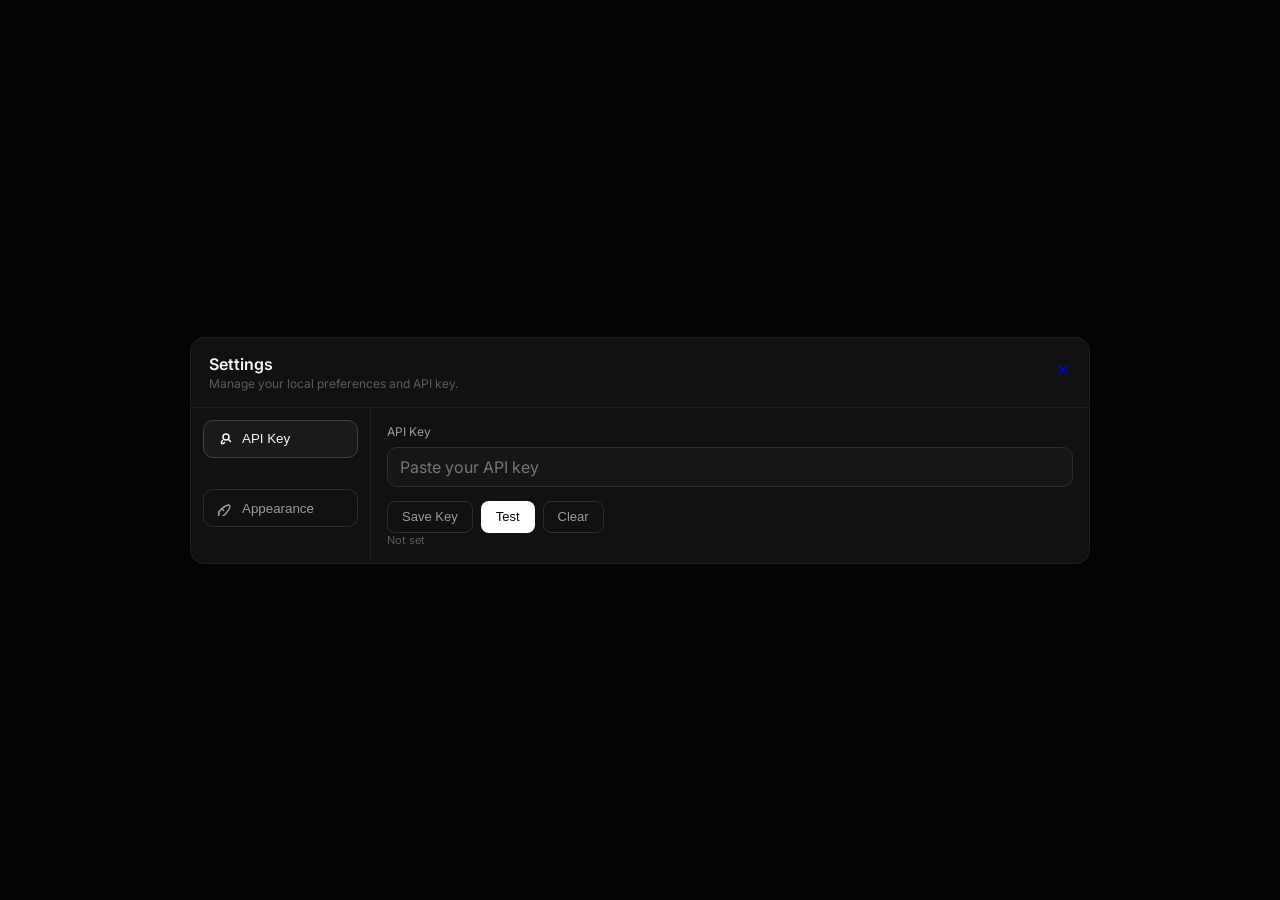
==== commit d559c441: "Refine UI icons and micro-animations" ====
--- a/settings/index.html
+++ b/settings/index.html
@@ -37,7 +37,7 @@
           <h1>Settings</h1>
           <p>Manage your local preferences and API key.</p>
         </div>
-        <a class="icon-btn" href="../" aria-label="Close">
+        <a class="icon-btn" href="../index.html" aria-label="Close">
           <svg class="icon" width="16" height="16" viewBox="0 0 16 16" stroke="currentColor" fill="none" stroke-width="1.5" stroke-linecap="round" stroke-linejoin="round" aria-hidden="true">
             <path d="M4 4l8 8"></path>
             <path d="M12 4l-8 8"></path>
@@ -47,8 +47,21 @@
 
       <div class="settings-layout">
         <nav class="settings-tabs" aria-label="Settings tabs">
-          <button class="settings-tab is-active" type="button" data-tab="keys">API Key</button>
-          <button class="settings-tab" type="button" data-tab="appearance">Appearance</button>
+          <button class="settings-tab is-active" type="button" data-tab="keys">
+            <svg class="icon" width="16" height="16" viewBox="0 0 16 16" stroke="currentColor" fill="none" stroke-width="1.5" stroke-linecap="round" stroke-linejoin="round" aria-hidden="true">
+              <path d="M6.5 9.5l-1 1v2h2l1-1"></path>
+              <circle cx="10" cy="6" r="3"></circle>
+              <path d="M12.2 8.2l2.3 2.3"></path>
+            </svg>
+            <span>API Key</span>
+          </button>
+          <button class="settings-tab" type="button" data-tab="appearance">
+            <svg class="icon" width="16" height="16" viewBox="0 0 16 16" stroke="currentColor" fill="none" stroke-width="1.5" stroke-linecap="round" stroke-linejoin="round" aria-hidden="true">
+              <path d="M2.5 12.5c1.2-2 3.2-4 5.5-5.5 2.4-1.6 4.8-2.3 5.5-1.6.7.7 0 3.1-1.6 5.5-1.5 2.3-3.5 4.3-5.5 5.5-1.5.9-2.8 1.1-3.5.4-.7-.7-.5-2 .4-3.3z"></path>
+              <path d="M6.5 9.5l1 1"></path>
+            </svg>
+            <span>Appearance</span>
+          </button>
         </nav>
 
         <div class="settings-content">
--- a/style.css
+++ b/style.css
@@ -1,118 +1,46 @@
 :root {
-  /* Color palette */
-  --bg-base: #0a0a0a;
-  --bg-surface: #111111;
-  --bg-elevated: #1a1a1a;
+  --primary: #ffffff;
+  --primary-hover: #e0e0e0;
+  --primary-text: #0a0a0a;
+  --accent: #ffffff;
+  --accent-hover: #e0e0e0;
+  --btn-bg: #ffffff;
+  --btn-text: #0a0a0a;
+  --bg-primary: #0a0a0a;
+  --bg-secondary: #111111;
+  --bg-tertiary: #1a1a1a;
   --bg-hover: #222222;
   --bg-active: #2a2a2a;
-  --border-subtle: #1f1f1f;
-  --border-default: #2e2e2e;
-  --border-strong: #404040;
-  --accent: #ffffff;
-  --accent-muted: rgba(255, 255, 255, 0.08);
+  --border-color: #1f1f1f;
+  --border-hover: #2e2e2e;
   --text-primary: #f5f5f5;
   --text-secondary: #9a9a9a;
-  --text-tertiary: #5a5a5a;
-  --text-inverse: #0a0a0a;
-  --status-green: #22c55a;
-  --status-amber: #f59e0b;
-  --status-red: #ef4444;
-
-  /* Typography */
-  --font-family: 'Inter', -apple-system, BlinkMacSystemFont, 'Segoe UI', sans-serif;
-  --font-mono: ui-monospace, SFMono-Regular, Menlo, Monaco, Consolas, 'JetBrains Mono', monospace;
-
-  /* Spacing */
-  --space-1: 4px;
-  --space-2: 8px;
-  --space-3: 12px;
-  --space-4: 16px;
-  --space-5: 20px;
-  --space-6: 24px;
-  --space-8: 32px;
-  --space-10: 40px;
-
-  /* Radius */
-  --radius-sm: 6px;
-  --radius-md: 10px;
-  --radius-lg: 14px;
-  --radius-xl: 20px;
-  --radius-full: 9999px;
-
-  /* Shadows */
-  --shadow-sm: 0 1px 3px rgba(0, 0, 0, 0.5);
-  --shadow-md: 0 4px 16px rgba(0, 0, 0, 0.6);
-  --shadow-lg: 0 8px 32px rgba(0, 0, 0, 0.7);
-
-  /* Transitions */
-  --transition-fast: 120ms cubic-bezier(0.4, 0, 0.2, 1);
-  --transition-base: 200ms cubic-bezier(0.4, 0, 0.2, 1);
-  --transition-slow: 350ms cubic-bezier(0.4, 0, 0.2, 1);
-
-  /* App sizing */
-  --chat-width: 720px;
-  --font-size: 14px;
-
-  /* Overlay + scrollbar */
-  --overlay: rgba(0, 0, 0, 0.75);
-  --sidebar-backdrop: rgba(0, 0, 0, 0.6);
-  --scrollbar-thumb: #333333;
-  --accent-hover: #e0e0e0;
-  --status-green-glow: rgba(34, 197, 90, 0.18);
-}
-
-html[data-theme='light'] {
-  --bg-base: #fafafa;
-  --bg-surface: #f4f4f4;
-  --bg-elevated: #ffffff;
-  --bg-hover: #eeeeee;
-  --bg-active: #e8e8e8;
-  --border-subtle: #e8e8e8;
-  --border-default: #d4d4d4;
-  --border-strong: #aaaaaa;
-  --accent: #0a0a0a;
-  --accent-muted: rgba(0, 0, 0, 0.06);
-  --text-primary: #111111;
-  --text-secondary: #555555;
-  --text-tertiary: #999999;
-  --text-inverse: #ffffff;
-  --overlay: rgba(0, 0, 0, 0.5);
-  --sidebar-backdrop: rgba(0, 0, 0, 0.6);
-  --scrollbar-thumb: #cccccc;
-  --accent-hover: #0f0f0f;
-  --status-green-glow: rgba(34, 197, 90, 0.18);
-}
-
-html.theme-transitioning * {
-  transition: background-color 200ms ease, border-color 200ms ease, color 200ms ease !important;
-}
-
-html[data-font='sm'] { --font-size: 13px; }
-html[data-font='md'] { --font-size: 14px; }
-html[data-font='lg'] { --font-size: 16px; }
-html[data-width='compact'] { --chat-width: 640px; }
-html[data-width='normal'] { --chat-width: 720px; }
-html[data-width='wide'] { --chat-width: 860px; }
-
-* { box-sizing: border-box; }
-
+  --text-muted: #5a5a5a;
+  --text-placeholder: #4a4a4a;
+  --warn: #b45309;
+  --ok: #22c55a;
+
+  --font: 'Inter', -apple-system, BlinkMacSystemFont, 'Segoe UI', sans-serif;
+  --mono: 'JetBrains Mono', ui-monospace, SFMono-Regular, Menlo, Monaco, Consolas, monospace;
+
+  --radius-sm: 8px;
+  --radius-md: 12px;
+}
+
+html,
 body {
   margin: 0;
-  min-height: 100vh;
+  padding: 0;
+  height: 100%;
+  overflow: hidden;
+}
+
+* { box-sizing: border-box; }
+
+body {
+  background: var(--bg-primary);
   color: var(--text-primary);
-  background: var(--bg-base);
-  font-family: var(--font-family);
-  font-size: var(--font-size);
-  line-height: 1.6;
-  overflow: hidden;
-}
-
-button,
-input,
-select,
-textarea {
-  font: inherit;
-  color: inherit;
+  font-family: var(--font);
 }
 
 .hidden { display: none !important; }
@@ -129,226 +57,219 @@
   border: 0;
 }
 
-/* Scrollbar */
-::-webkit-scrollbar { width: 4px; height: 4px; }
-::-webkit-scrollbar-track { background: transparent; }
-::-webkit-scrollbar-thumb { background: var(--border-strong); border-radius: 99px; }
-::-webkit-scrollbar-thumb:hover { background: var(--text-tertiary); }
-
-.app-shell {
+/* App layout */
+#app {
+  display: flex;
+  flex-direction: row;
+  width: 100vw;
   height: 100vh;
-  display: flex;
-  width: 100%;
-}
-
-.icon {
-  display: inline-block;
-  flex: 0 0 auto;
-}
-
-/* Sidebar */
-.sidebar {
+  overflow: hidden;
+  background: var(--bg-primary);
+  font-family: var(--font);
+}
+
+#sidebar {
   width: 260px;
+  min-width: 260px;
+  max-width: 260px;
   height: 100vh;
-  background: var(--bg-surface);
-  border-right: 1px solid var(--border-subtle);
+  background: var(--bg-secondary) !important;
+  border-right: 1px solid var(--border-color);
   display: flex;
   flex-direction: column;
-  min-width: 260px;
-  animation: sidebarIn 350ms ease both;
-}
-
-.sidebar-top {
-  padding: var(--space-4);
-  display: grid;
-  gap: var(--space-3);
-}
-
-.brand-header {
-  display: grid;
-  gap: var(--space-2);
-}
+  overflow: hidden;
+}
+
+#main {
+  flex: 1;
+  min-width: 0;
+  height: 100vh;
+  display: flex;
+  flex-direction: column;
+  background: var(--bg-primary) !important;
+  overflow: hidden;
+}
+
+/* Sidebar header */
+.sidebar-top { padding: 0; }
+
+.brand-header { padding-top: 8px; }
 
 .brand-row {
-  display: flex;
-  align-items: center;
-  gap: var(--space-3);
+  height: 56px;
+  display: flex;
+  align-items: center;
+  padding: 0 16px;
+  gap: 10px;
 }
 
 .brand-mark {
   width: 28px;
   height: 28px;
-  color: var(--text-secondary);
-}
-
-.brand-text {
-  display: grid;
-  line-height: 1.2;
-}
-
-.brand-name {
-  font-size: 14px;
+  border-radius: 50%;
+  border: 1.5px solid #333333;
+  display: flex;
+  align-items: center;
+  justify-content: center;
+  font-size: 13px;
   font-weight: 500;
-  letter-spacing: -0.01em;
-  color: var(--text-primary);
-}
-
-.brand-sub {
-  font-size: 11px;
-  color: var(--text-tertiary);
-}
+  color: #888888;
+}
+
+.brand-mark::before { content: ''; display: none; }
+.brand-mark svg { display: block; }
+
+
+
+.brand-text { display: grid; line-height: 1.1; }
+.brand-name { font-size: 14px; font-weight: 500; color: var(--text-primary); }
+.brand-sub { font-size: 11px; color: var(--text-placeholder); }
 
 .status-row {
-  display: flex;
-  align-items: center;
-  gap: var(--space-2);
-  padding-left: 0;
+  padding: 4px 16px 8px;
+  display: flex;
+  align-items: center;
+  gap: 6px;
 }
 
 .status-dot {
   width: 6px;
   height: 6px;
-  border-radius: var(--radius-full);
-  background: var(--status-green);
-  box-shadow: 0 0 0 2px var(--status-green-glow);
+  border-radius: 50%;
+  background: var(--ok);
   animation: pulse 2.5s infinite;
 }
 
-.status-label {
-  font-size: 11px;
-  color: var(--text-tertiary);
-}
-
-.sidebar-section {
-  flex: 1;
-  min-height: 0;
-  display: flex;
-  flex-direction: column;
-}
+.status-label { font-size: 11px; color: var(--text-placeholder); }
+
+@keyframes pulse {
+  0%, 100% { opacity: 1; }
+  50% { opacity: 0.3; }
+}
+
+/* New chat button (critical) */
+#newChatBtn {
+  margin: 8px 12px;
+  height: 36px;
+  width: calc(100% - 24px);
+  background: #ffffff !important;
+  color: #0a0a0a !important;
+  border: none !important;
+  border-radius: 8px;
+  cursor: pointer;
+  display: flex;
+  align-items: center;
+  justify-content: center;
+  gap: 8px;
+  font-size: 13px;
+  font-weight: 500;
+  transition: background 120ms ease;
+}
+
+#newChatBtn:hover { background: #e0e0e0 !important; }
+
+/* Sidebar list */
+.sidebar-section { flex: 1; overflow: hidden; display: flex; flex-direction: column; }
 
 .sidebar-label {
-  padding: var(--space-4) var(--space-4) var(--space-1);
+  padding: 12px 16px 4px;
   font-size: 10px;
+  letter-spacing: 0.08em;
   text-transform: uppercase;
-  letter-spacing: 0.08em;
-  color: var(--text-tertiary);
-}
-
-.chat-list {
-  flex: 1;
-  overflow: auto;
-  min-height: 0;
-  padding: var(--space-1) 0 var(--space-2);
-}
-
-.chat-list::-webkit-scrollbar { width: 2px; }
-.chat-list::-webkit-scrollbar-thumb { background: var(--scrollbar-thumb); }
+  color: #3a3a3a;
+}
+
+#chatList {
+  overflow-y: auto;
+  padding: 0 0 8px;
+}
 
 .chat-item {
-  position: relative;
-  margin: 1px var(--space-2);
-  border-radius: var(--radius-md);
-  padding: var(--space-2) var(--space-3);
-  display: grid;
-  grid-template-columns: 1fr auto;
-  align-items: center;
-  gap: var(--space-2);
-  color: var(--text-secondary);
-}
-
-.chat-item:hover {
+  display: flex;
+  align-items: center;
+  gap: 8px;
+  padding: 8px 12px;
+  margin: 1px 8px;
+  border-radius: 8px;
+  cursor: pointer;
+  font-size: 13px;
+  color: #6a6a6a;
+  transition: background 120ms ease, color 120ms ease;
+}
+
+.chat-item:hover { background: var(--bg-tertiary); color: var(--text-primary); }
+
+.chat-item.active {
   background: var(--bg-hover);
   color: var(--text-primary);
-  transition: background var(--transition-fast), color var(--transition-fast);
-}
-
-.chat-item.active {
-  background: var(--bg-active);
-  color: var(--text-primary);
-}
-
-.chat-item.active::before {
-  content: '';
-  position: absolute;
-  left: 0;
-  top: 8px;
-  bottom: 8px;
-  width: 2px;
-  background: var(--accent);
-  border-radius: var(--radius-full);
+  border-left: 2px solid var(--primary);
+  padding-left: 10px;
 }
 
 .chat-item-main {
+  flex: 1;
   appearance: none;
   border: 0;
   background: transparent;
+  color: inherit;
+  text-align: left;
+  cursor: pointer;
   padding: 0;
-  cursor: pointer;
-  text-align: left;
-  color: inherit;
   min-width: 0;
 }
 
 .chat-item-title {
   display: block;
-  font-size: 13px;
-  font-weight: 400;
   white-space: nowrap;
   overflow: hidden;
   text-overflow: ellipsis;
-  max-width: 100%;
 }
 
 .chat-item-menu-btn {
-  width: 20px;
-  height: 20px;
-  border: 0;
-  border-radius: var(--radius-sm);
-  background: transparent;
-  color: var(--text-tertiary);
+  width: 28px;
+  height: 28px;
+  border: 1px solid transparent;
+  border-radius: 8px;
+  background: transparent;
+  color: #6a6a6a;
   display: grid;
   place-items: center;
-  opacity: 0;
-  cursor: pointer;
-  transition: opacity var(--transition-fast), background var(--transition-fast), color var(--transition-fast);
-}
-
-.chat-item:hover .chat-item-menu-btn {
-  opacity: 1;
-}
-
-.chat-item-menu-btn:hover {
-  background: var(--accent-muted);
-  color: var(--text-secondary);
-}
+  cursor: pointer;
+}
+
+.chat-item:hover .chat-item-menu-btn { color: var(--text-primary); }
+.chat-item-menu-btn:hover { background: var(--bg-tertiary); }
 
 .chat-item-menu {
   position: absolute;
-  right: 8px;
-  top: calc(100% + 6px);
-  width: 168px;
-  background: var(--bg-elevated);
-  border: 1px solid var(--border-default);
-  border-radius: var(--radius-md);
-  box-shadow: var(--shadow-md);
-  padding: var(--space-1);
   display: none;
-  z-index: 40;
 }
 
 .chat-item[data-menu-open='true'] .chat-item-menu {
   display: grid;
-}
+  position: absolute;
+  right: 12px;
+  top: calc(100% - 6px);
+  background: var(--bg-tertiary);
+  border: 1px solid var(--border-hover);
+  border-radius: 10px;
+  padding: 6px;
+  gap: 4px;
+  z-index: 50;
+}
+
+.chat-item { position: relative; }
 
 .chat-item-menu button {
   height: 32px;
-  border: 0;
-  border-radius: var(--radius-sm);
+  border-radius: 8px;
+  border: 1px solid transparent;
   background: transparent;
   color: var(--text-secondary);
+  cursor: pointer;
   text-align: left;
-  padding: 0 var(--space-3);
-  cursor: pointer;
+  padding: 0 10px;
+  font-size: 13px;
 }
 
 .chat-item-menu button:hover {
@@ -356,808 +277,603 @@
   color: var(--text-primary);
 }
 
+/* Sidebar footer */
 .sidebar-bottom {
-  border-top: 1px solid var(--border-subtle);
-  padding: var(--space-2) 0;
+  margin-top: auto;
+  border-top: 1px solid var(--border-color);
+  padding: 4px 0;
 }
 
 .side-row {
   height: 40px;
   width: 100%;
+  display: flex;
+  align-items: center;
+  padding: 0 16px;
+  gap: 10px;
+  font-size: 13px;
+  color: #6a6a6a;
+  cursor: pointer;
+  background: transparent;
   border: 0;
-  background: transparent;
-  display: flex;
-  align-items: center;
-  gap: 10px;
-  padding: 0 var(--space-4);
+}
+
+.side-row:hover { background: var(--bg-tertiary); color: var(--text-primary); }
+
+/* Topbar */
+#topbar {
+  height: 56px;
+  background: var(--bg-primary);
+  border-bottom: 1px solid var(--border-color);
+  display: flex;
+  align-items: center;
+  justify-content: space-between;
+  padding: 0 20px;
+  flex-shrink: 0;
+}
+
+.topbar-left {
+  display: flex;
+  align-items: center;
+  gap: 12px;
+  min-width: 0;
+}
+
+#menuBtn {
+  width: 32px;
+  height: 32px;
+  border-radius: 8px;
+  border: 1px solid var(--border-hover);
+  background: transparent;
   color: var(--text-secondary);
   cursor: pointer;
-  transition: background var(--transition-fast), color var(--transition-fast);
-}
-
-.side-row:hover {
-  background: var(--bg-hover);
+  display: grid;
+  place-items: center;
+  transition: transform 90ms ease, background 120ms ease, border-color 120ms ease, color 120ms ease;
+}
+
+#menuBtn svg { width: 18px; height: 18px; }
+
+#activeTitle {
+  border: 0;
+  background: transparent;
   color: var(--text-primary);
-}
-
-.sidebar-backdrop {
-  display: none;
-}
-
-/* Buttons */
-.btn {
-  border: 1px solid transparent;
-  border-radius: var(--radius-md);
-  padding: 0 var(--space-3);
-  height: 32px;
-  cursor: pointer;
-  display: inline-flex;
-  align-items: center;
-  gap: var(--space-2);
-  transition: background var(--transition-fast), border-color var(--transition-fast), color var(--transition-fast), transform 80ms ease;
-}
-
-.btn:active,
-.icon-btn:active,
-.send-btn:active,
-.chat-item-menu-btn:active,
-.side-row:active {
-  transform: scale(0.97);
-}
-
-.btn.full { width: 100%; height: 36px; justify-content: center; }
-
-.btn-primary {
-  background: var(--accent);
-  color: var(--text-inverse);
-}
-
-.btn-primary:hover {
-  background: var(--accent-hover);
-}
-
-.btn-ghost {
-  background: transparent;
-  border-color: var(--border-default);
-  color: var(--text-secondary);
-}
-
-.btn-ghost:hover {
-  background: var(--accent-muted);
-  color: var(--text-primary);
-}
-
-.icon-btn {
-  width: 36px;
-  height: 36px;
-  border-radius: var(--radius-md);
-  border: 1px solid var(--border-default);
-  background: transparent;
-  display: grid;
-  place-items: center;
-  cursor: pointer;
-  color: var(--text-secondary);
-  transition: background var(--transition-fast), border-color var(--transition-fast), color var(--transition-fast), transform 80ms ease;
-}
-
-.icon-btn:hover {
-  background: var(--accent-muted);
-  color: var(--text-primary);
-}
-
-/* Main */
-.chat-main {
-  flex: 1;
-  min-width: 0;
-  min-height: 0;
-  display: flex;
-  flex-direction: column;
-  background: var(--bg-base);
-  animation: mainIn 400ms ease both;
-  animation-delay: 100ms;
-}
-
-.topbar {
-  height: 56px;
-  display: flex;
-  justify-content: space-between;
-  align-items: center;
-  gap: var(--space-3);
-  padding: 0 var(--space-4);
-  background: var(--bg-base);
-  border-bottom: 1px solid var(--border-subtle);
-}
-
-.topbar-left,
-.topbar-right {
-  display: flex;
-  align-items: center;
-  gap: var(--space-2);
-}
-
-.title-btn {
-  border: 0;
-  background: transparent;
-  padding: 0;
-  margin: 0;
   font-size: 14px;
   font-weight: 500;
-  letter-spacing: -0.01em;
+  cursor: pointer;
+  padding: 0;
+  min-width: 0;
+  text-overflow: ellipsis;
+  overflow: hidden;
+  white-space: nowrap;
+}
+
+.topbar-right {
+  display: flex;
+  align-items: center;
+  gap: 8px;
+}
+
+/* Generic buttons */
+.btn {
+  height: 32px;
+  padding: 0 14px;
+  border: 1px solid var(--border-hover);
+  border-radius: 8px;
+  background: transparent;
+  color: var(--text-secondary);
+  font-size: 13px;
+  cursor: pointer;
+  transition: transform 90ms ease, background 120ms ease, border-color 120ms ease, color 120ms ease;
+}
+
+.btn:hover { border-color: #404040; color: var(--text-primary); }
+
+.btn:active,
+#menuBtn:active,
+.side-row:active,
+.chat-item:active,
+.chat-item-menu button:active,
+.code-copy:active,
+#sendBtn:not(:disabled):active {
+  transform: translateY(1px);
+}
+
+.btn:focus-visible,
+#menuBtn:focus-visible,
+.side-row:focus-visible,
+.code-copy:focus-visible,
+#sendBtn:focus-visible,
+#messageInput:focus-visible {
+  outline: 2px solid var(--border-hover);
+  outline-offset: 2px;
+}
+
+.btn-icon {
+  width: 32px;
+  padding: 0;
+  display: grid;
+  place-items: center;
+}
+
+.btn-icon .icon { width: 16px; height: 16px; }
+
+/* Force any 'primary/accent/send/submit' look to neutral */
+.btn-primary,
+.btn-accent,
+.send-btn,
+button[class*='primary'],
+button[class*='accent'],
+button[class*='send'],
+button[class*='submit'] {
+  background: #ffffff !important;
+  color: #0a0a0a !important;
+  border-color: transparent !important;
+}
+
+/* Messages */
+#messages {
+  flex: 1;
+  overflow-y: auto;
+  padding: 24px;
+  display: flex;
+  flex-direction: column;
+  align-items: center;
+}
+
+.message-stack {
+  width: 100%;
+  max-width: 720px;
+  display: flex;
+  flex-direction: column;
+  gap: 14px;
+}
+
+.msg {
+  display: flex;
+  gap: 10px;
+  align-items: flex-start;
+  animation: msgIn 160ms ease both;
+}
+
+.msg.user { justify-content: flex-end; }
+
+.msg-bubble,
+.bubble {
+  max-width: 720px;
+  border: 1px solid var(--border-hover);
+  background: var(--bg-tertiary);
+  border-radius: 12px;
+  padding: 12px 14px;
   color: var(--text-primary);
-  cursor: pointer;
-  max-width: 46vw;
-  white-space: nowrap;
-  overflow: hidden;
-  text-overflow: ellipsis;
-}
-
-.title-btn:hover {
-  text-decoration: underline;
-  text-decoration-color: var(--border-default);
-  text-underline-offset: 4px;
-}
-
-.messages {
-  flex: 1;
+}
+
+.msg.user .msg-bubble,
+.msg.user .bubble {
+  background: #161616;
+  border-color: var(--border-hover);
+}
+
+@keyframes msgIn {
+  from { opacity: 0; transform: translateY(4px); }
+  to { opacity: 1; transform: translateY(0); }
+}
+
+.ai-avatar {
+  width: 28px;
+  height: 28px;
+  flex: 0 0 auto;
+  display: grid;
+  place-items: center;
+  color: var(--text-secondary);
+  margin-top: 4px;
+}
+
+.msg-actions {
+  display: flex;
+  justify-content: flex-end;
+  gap: 8px;
+  margin-top: 10px;
+  opacity: 0;
+  pointer-events: none;
+  transition: opacity 120ms ease;
+}
+
+.msg:hover .msg-actions {
+  opacity: 1;
+  pointer-events: auto;
+}
+
+@media (hover: none) {
+  .msg-actions {
+    opacity: 1;
+    pointer-events: auto;
+  }
+}
+
+.msg-meta {
+  margin-top: 8px;
+  font-size: 11px;
+  color: var(--text-muted);
+}
+
+.typing {
+  display: inline-flex;
+  align-items: center;
+  gap: 6px;
+  height: 18px;
+}
+
+.typing-dot {
+  width: 6px;
+  height: 6px;
+  border-radius: 50%;
+  background: var(--text-secondary);
+  opacity: 0.5;
+  animation: typingDot 1s ease-in-out infinite;
+}
+
+.typing-dot:nth-child(2) { animation-delay: 120ms; }
+.typing-dot:nth-child(3) { animation-delay: 240ms; }
+
+@keyframes typingDot {
+  0%, 100% { transform: translateY(0); opacity: 0.35; }
+  50% { transform: translateY(-3px); opacity: 0.85; }
+}
+
+@media (prefers-reduced-motion: reduce) {
+  .msg { animation: none; }
+  .typing-dot { animation: none; }
+  .btn,
+  #menuBtn {
+    transition: none;
+  }
+}
+
+.message-content {
+  white-space: pre-wrap;
+  word-wrap: break-word;
+}
+
+.message-content pre {
+  margin: 10px 0;
+  background: #161616;
+  border: 1px solid var(--border-hover);
+  border-radius: 10px;
+  padding: 12px 12px;
   overflow: auto;
-  background: var(--bg-base);
-  padding: var(--space-6) 0;
-}
-
-.message-stack {
-  width: min(100%, var(--chat-width));
-  margin: 0 auto;
-  padding: 0 var(--space-4);
-}
-
-/* Welcome / empty state */
-.welcome {
-  min-height: calc(100vh - 56px - 96px);
-  display: grid;
-  place-items: center;
-}
-
-.welcome-inner {
-  text-align: center;
-  display: grid;
-  gap: var(--space-3);
-  transform: translateY(12px);
-  opacity: 0;
-  animation: welcomeIn 400ms ease forwards;
-}
-
-.welcome-mark {
-  margin: 0 auto;
-  width: 64px;
-  height: 64px;
-  color: var(--text-tertiary);
-}
-
-.welcome-title {
-  font-size: 22px;
-  font-weight: 300;
-  letter-spacing: -0.02em;
-  color: var(--text-secondary);
-}
-
-.welcome-sub {
-  font-size: 13px;
-  color: var(--text-tertiary);
-}
-
-.welcome-pills {
-  display: flex;
-  flex-wrap: wrap;
-  justify-content: center;
-  gap: var(--space-2);
-  margin-top: var(--space-2);
-}
-
-.welcome-pill {
-  display: inline-flex;
-  align-items: center;
-  gap: 6px;
-  border: 1px solid var(--border-default);
-  background: transparent;
-  border-radius: var(--radius-full);
-  padding: 4px 14px;
-  font-size: 12px;
-  color: var(--text-tertiary);
-}
-
-/* Messages */
-.msg {
-  display: flex;
-  gap: var(--space-3);
-  margin-bottom: var(--space-4);
-  animation: messageIn 200ms ease both;
-}
-
-.msg.user { justify-content: flex-end; }
-.msg.ai { justify-content: flex-start; }
-
-.ai-avatar {
-  width: 20px;
-  height: 20px;
-  margin-top: 2px;
-  color: var(--text-tertiary);
-  flex: 0 0 auto;
-}
-
-.bubble {
-  position: relative;
-  max-width: 75%;
-}
-
-.msg.user .bubble {
-  background: var(--bg-elevated);
-  border: 1px solid var(--border-subtle);
-  border-radius: var(--radius-lg);
-  border-bottom-right-radius: var(--radius-sm);
-  padding: 10px 14px;
-}
-
-.msg.ai .bubble {
-  background: transparent;
-  border: 0;
-  padding: 0;
-  max-width: 100%;
-}
-
-.message-content {
-  font-size: 14px;
-  line-height: 1.7;
-  color: var(--text-primary);
-}
-
-.msg.user .message-content {
-  line-height: 1.6;
-}
-
-.msg-meta {
-  position: absolute;
-  top: calc(100% + 4px);
-  right: 0;
-  font-size: 11px;
-  color: var(--text-tertiary);
-  opacity: 0;
-  transition: opacity var(--transition-fast);
-}
-
-.msg.ai .msg-meta {
-  left: 0;
-  right: auto;
-}
-
-.msg:hover .msg-meta {
-  opacity: 1;
-}
-
-.msg-actions {
-  display: flex;
-  gap: var(--space-2);
-  margin-top: var(--space-2);
-}
-
-.msg.ai .msg-actions {
-  opacity: 0;
-  transition: opacity var(--transition-fast);
-}
-
-.msg.ai:hover .msg-actions {
-  opacity: 1;
-}
-
-/* Markdown / code blocks */
-.message-content pre {
-  position: relative;
-  margin: var(--space-3) 0;
-  background: var(--bg-elevated);
-  border: 1px solid var(--border-default);
-  border-radius: var(--radius-md);
-  padding: 12px 16px;
-  overflow: auto;
-}
-
-.message-content code {
-  font-family: var(--font-mono);
-  font-size: 13px;
-}
+}
+
+.message-content code { font-family: var(--mono); font-size: 13px; }
 
 .code-copy {
   position: absolute;
   top: 8px;
   right: 8px;
-  height: 26px;
-  border-radius: var(--radius-sm);
-  border: 1px solid var(--border-default);
-  background: transparent;
-  color: var(--text-tertiary);
-  padding: 0 8px;
-  display: inline-flex;
-  align-items: center;
-  gap: 6px;
-  cursor: pointer;
-  opacity: 0;
-  transition: opacity var(--transition-fast), background var(--transition-fast), color var(--transition-fast);
-}
-
-.message-content pre:hover .code-copy {
-  opacity: 1;
-}
-
-.code-copy:hover {
-  background: var(--bg-hover);
+  width: 32px;
+  height: 32px;
+  border-radius: 8px;
+  border: 1px solid var(--border-hover);
+  background: transparent;
+  color: var(--text-secondary);
+  cursor: pointer;
+  display: grid;
+  place-items: center;
+}
+
+.code-copy:hover { border-color: #404040; color: var(--text-primary); }
+
+.code-copy[data-copied='true'] {
+  border-color: #404040;
+  background: var(--bg-tertiary);
   color: var(--text-primary);
 }
 
-.code-copy[data-copied='true'] {
-  opacity: 1;
-  background: var(--bg-active);
-  border-color: var(--border-strong);
-  color: var(--text-primary);
-}
-
-/* Typing indicator */
-.typing {
-  display: inline-flex;
-  align-items: center;
-  gap: 6px;
-  height: 18px;
-}
-
-.typing-dot {
-  width: 5px;
-  height: 5px;
-  border-radius: var(--radius-full);
-  background: var(--text-tertiary);
-  animation: bounce 600ms infinite;
-}
-
-.typing-dot:nth-child(2) { animation-delay: 120ms; }
-.typing-dot:nth-child(3) { animation-delay: 240ms; }
-
-/* Composer */
-.composer-wrap {
-  border-top: 1px solid var(--border-subtle);
-  background: var(--bg-base);
-}
-
-.composer-inner {
-  width: min(100%, var(--chat-width));
-  margin: 0 auto;
-  padding: 12px var(--space-4) 16px;
-}
-
-.composer {
-  position: relative;
-}
-
-.composer textarea {
+/* Welcome empty state (must NOT look like a card) */
+#welcome-state {
+  display: flex;
+  flex-direction: column;
+  align-items: center;
+  justify-content: center;
+  flex: 1;
   width: 100%;
-  resize: none;
-  border: 1px solid var(--border-default);
-  background: var(--bg-elevated);
-  border-radius: var(--radius-lg);
-  padding: 12px 52px 12px 16px;
+  text-align: center;
+  padding: 40px 24px;
+  background: transparent;
+  position: static;
+  margin: 0;
+  gap: 12px;
+}
+
+#welcome-state .welcome-mark {
+  width: 48px;
+  height: 48px;
+  border-radius: 50%;
+  border: 1px solid var(--border-color);
+  display: grid;
+  place-items: center;
+  color: var(--text-muted);
+}
+
+#welcome-state .welcome-title {
+  font-size: 24px;
+  font-weight: 300;
+  color: #6a6a6a;
+  letter-spacing: -0.02em;
+}
+
+#welcome-state .welcome-sub {
+  font-size: 13px;
+  color: #4a4a4a;
+}
+
+#welcome-state .welcome-pills {
+  display: flex;
+  gap: 8px;
+  justify-content: center;
+  flex-wrap: wrap;
+}
+
+#welcome-state .welcome-pill {
+  border: 1px solid var(--border-hover);
+  border-radius: 99px;
+  padding: 4px 14px;
+  font-size: 12px;
+  color: var(--text-muted);
+  background: transparent;
+}
+
+/* Input area */
+#input-area {
+  flex-shrink: 0;
+  padding: 12px 24px 16px;
+  border-top: 1px solid var(--border-color);
+  background: var(--bg-primary);
+  display: flex;
+  flex-direction: column;
+  align-items: center;
+  gap: 8px;
+}
+
+.input-inner {
+  width: 100%;
+  max-width: 720px;
+}
+
+.composer { width: 100%; max-width: 720px; position: relative; }
+
+#messageInput {
+  width: 100%;
   min-height: 48px;
   max-height: 200px;
+  background: #161616;
+  border: 1px solid var(--border-hover);
+  border-radius: 12px;
+  padding: 13px 52px 13px 16px;
+  font-size: 14px;
+  color: var(--text-primary);
+  resize: none;
   outline: none;
-  color: var(--text-primary);
-  transition: border-color var(--transition-fast);
-}
-
-.composer textarea::placeholder {
-  color: var(--text-tertiary);
-}
-
-.composer textarea:focus {
-  border-color: var(--border-strong);
-}
-
-.send-btn {
+  font-family: inherit;
+  line-height: 1.5;
+  transition: border-color 120ms ease;
+}
+
+#messageInput::placeholder { color: var(--text-placeholder); }
+
+#messageInput:focus { border-color: #404040; }
+
+#sendBtn {
   position: absolute;
   right: 8px;
   bottom: 8px;
   width: 32px;
   height: 32px;
-  border-radius: var(--radius-md);
-  border: 1px solid transparent;
+  border-radius: 8px;
+  border: none;
+  cursor: pointer;
+  display: flex;
+  align-items: center;
+  justify-content: center;
+  transition: background 120ms ease;
+}
+
+#sendBtn:disabled {
+  background: var(--border-color);
+  color: var(--text-placeholder);
+  cursor: not-allowed;
+  pointer-events: none;
+}
+
+#sendBtn:not(:disabled) {
+  background: #ffffff;
+  color: #0a0a0a;
+}
+
+#sendBtn:not(:disabled):hover { background: #e0e0e0; }
+
+.composer-meta {
+  margin-top: 8px;
+  font-size: 11px;
+  color: #3a3a3a;
+  text-align: center;
+  display: flex;
+  align-items: center;
+  justify-content: center;
+  gap: 12px;
+  flex-wrap: wrap;
+}
+
+.composer-disclaimer.is-warn { color: var(--warn); }
+
+/* Sidebar backdrop (mobile drawer) */
+.sidebar-backdrop {
+  position: fixed;
+  inset: 0;
+  background: rgba(0, 0, 0, 0.55);
+  opacity: 0;
+  pointer-events: none;
+  transition: opacity 120ms ease;
+}
+
+.sidebar-backdrop.is-active {
+  opacity: 1;
+  pointer-events: auto;
+}
+
+/* Mobile drawer behavior */
+@media (max-width: 860px) {
+  #sidebar {
+    position: fixed;
+    left: 0;
+    top: 0;
+    transform: translateX(-100%);
+    z-index: 1000;
+  }
+
+  #sidebar.open { transform: translateX(0); }
+  #topbar { padding-left: 12px; padding-right: 12px; }
+}
+
+/* Settings/offline modal basics (used by settings/index.html + offline.html) */
+body.settings-route { overflow: hidden; }
+
+.settings-overlay {
+  position: fixed;
+  inset: 0;
+  background: rgba(0, 0, 0, 0.55);
   display: grid;
   place-items: center;
-  transition: background var(--transition-fast), color var(--transition-fast), transform 80ms ease;
-}
-
-.send-btn:disabled {
-  background: var(--bg-hover);
-  color: var(--text-tertiary);
-  cursor: not-allowed;
-}
-
-.send-btn:not(:disabled) {
-  background: var(--accent);
-  color: var(--text-inverse);
-  cursor: pointer;
-}
-
-.send-btn:not(:disabled):hover {
-  background: var(--accent-hover);
-}
-
-.send-btn.is-pulsing {
-  animation: sendPulse 150ms ease-out;
-}
-
-.composer-meta {
-  margin-top: var(--space-2);
+  padding: 18px;
+}
+
+.settings-modal {
+  width: min(900px, 96vw);
+  max-height: min(760px, 92vh);
+  overflow: hidden;
+  background: var(--bg-secondary);
+  border: 1px solid var(--border-color);
+  border-radius: 14px;
+  display: flex;
+  flex-direction: column;
+}
+
+.settings-modal-header {
+  padding: 16px 18px;
+  border-bottom: 1px solid var(--border-color);
   display: flex;
   align-items: center;
   justify-content: space-between;
-  gap: var(--space-3);
-  font-size: 11px;
-  color: var(--text-tertiary);
-}
-
-.composer-disclaimer.is-warn {
-  color: var(--status-amber);
-}
-
-.composer-shortcut {
-  white-space: nowrap;
-}
-
-/* Offline banner */
+  gap: 12px;
+}
+
+.settings-modal-title h1 { margin: 0; font-size: 16px; font-weight: 600; }
+.settings-modal-title p { margin: 2px 0 0; font-size: 12px; color: var(--text-muted); }
+
+.settings-layout {
+  display: grid;
+  grid-template-columns: 180px 1fr;
+  min-height: 0;
+  flex: 1;
+}
+
+.settings-tabs {
+  border-right: 1px solid var(--border-color);
+  padding: 12px;
+  display: grid;
+  gap: 8px;
+}
+
+.settings-tab {
+  height: 38px;
+  border-radius: 10px;
+  border: 1px solid var(--border-hover);
+  background: transparent;
+  color: var(--text-secondary);
+  cursor: pointer;
+  display: flex;
+  align-items: center;
+  gap: 10px;
+  padding: 0 12px;
+  text-align: left;
+}
+
+.settings-tab.is-active { background: var(--bg-tertiary); color: var(--text-primary); border-color: #404040; }
+
+.settings-content { overflow: auto; padding: 16px; }
+.settings-panel { display: none; }
+.settings-panel.is-active { display: block; }
+
+.settings-row { display: grid; gap: 8px; margin-bottom: 14px; }
+.settings-row label { font-size: 12px; color: var(--text-secondary); }
+
+input,
+select,
+textarea {
+  font: inherit;
+  color: inherit;
+}
+
+input,
+select {
+  height: 40px;
+  border-radius: 10px;
+  border: 1px solid var(--border-hover);
+  background: #161616;
+  padding: 0 12px;
+  outline: none;
+}
+
+input:focus,
+select:focus {
+  border-color: #404040;
+}
+
+.settings-actions { display: flex; gap: 8px; flex-wrap: wrap; }
+
+.status-text { margin: 0; font-size: 11px; color: var(--text-muted); }
+.status-text.success { color: var(--ok); }
+.status-text.error { color: #ef4444; }
+
+.theme-cards { display: flex; gap: 8px; flex-wrap: wrap; }
+
+.theme-card {
+  width: 92px;
+  height: 56px;
+  border: 1px solid var(--border-hover);
+  border-radius: 10px;
+  background: transparent;
+  color: var(--text-secondary);
+  cursor: pointer;
+  display: grid;
+  place-items: center;
+  gap: 6px;
+}
+
+.theme-card span { font-size: 11px; color: var(--text-muted); }
+.theme-card.is-selected { border-color: #404040; background: var(--bg-tertiary); color: var(--text-primary); }
+
+.toggle-row {
+  display: flex;
+  align-items: center;
+  justify-content: space-between;
+  gap: 12px;
+  height: 40px;
+  color: var(--text-secondary);
+  margin-top: 6px;
+}
+
+.toggle-row input { width: 20px; height: 20px; }
+
 .offline-banner {
   position: fixed;
   left: 50%;
   transform: translateX(-50%);
   bottom: 12px;
-  z-index: 80;
-  border: 1px solid var(--border-default);
-  background: var(--bg-elevated);
-  border-radius: var(--radius-md);
+  z-index: 2000;
+  background: var(--bg-secondary);
+  border: 1px solid var(--border-color);
+  border-radius: 12px;
   padding: 10px 14px;
   color: var(--text-secondary);
-  box-shadow: var(--shadow-sm);
-}
-
-/* Settings route (styled like modal) */
-.settings-route {
-  overflow: auto;
-}
-
-.settings-overlay {
-  min-height: 100vh;
-  display: grid;
-  place-items: center;
-  padding: var(--space-6) var(--space-4);
-  background: var(--overlay);
-  backdrop-filter: blur(4px);
-}
-
-.settings-modal {
-  width: min(520px, 100%);
-  max-height: 80vh;
-  overflow: auto;
-  background: var(--bg-elevated);
-  border: 1px solid var(--border-default);
-  border-radius: var(--radius-xl);
-  box-shadow: var(--shadow-lg);
-  animation: modalIn 250ms cubic-bezier(0.34, 1.2, 0.64, 1) both;
-}
-
-.settings-handle {
-  display: none;
-}
-
-.settings-modal-header {
-  display: flex;
-  justify-content: space-between;
-  align-items: flex-start;
-  gap: var(--space-3);
-  padding: 20px 24px 16px;
-  border-bottom: 1px solid var(--border-subtle);
-}
-
-.settings-modal-header h1 {
-  margin: 0;
-  font-size: 16px;
-  font-weight: 500;
-  letter-spacing: -0.01em;
-}
-
-.settings-modal-header p {
-  margin: 6px 0 0;
-  font-size: 13px;
-  color: var(--text-secondary);
-}
-
-.settings-layout {
-  display: flex;
-  min-height: 360px;
-}
-
-.settings-tabs {
-  width: 140px;
-  background: var(--bg-surface);
-  border-right: 1px solid var(--border-subtle);
-  padding: 12px 0;
-}
-
-.settings-tab {
-  width: calc(100% - 16px);
-  margin: 1px 8px;
-  height: 34px;
-  border: 0;
-  border-radius: var(--radius-sm);
-  background: transparent;
-  color: var(--text-secondary);
-  text-align: left;
-  padding: 0 16px;
-  cursor: pointer;
-}
-
-.settings-tab.is-active {
-  background: var(--bg-active);
-  color: var(--text-primary);
-}
-
-.settings-content {
-  flex: 1;
-  padding: 20px 24px;
-}
-
-.settings-panel {
-  display: none;
-}
-
-.settings-panel.is-active {
-  display: grid;
-  gap: var(--space-3);
-}
-
-.settings-row {
-  display: grid;
-  gap: var(--space-2);
-}
-
-.settings-row label {
-  font-size: 13px;
-  color: var(--text-secondary);
-}
-
-select,
-input {
-  border-radius: var(--radius-md);
-  border: 1px solid var(--border-default);
-  background: var(--bg-elevated);
-  padding: 10px;
-}
-
-input:focus,
-select:focus {
-  outline: none;
-  border-color: var(--border-strong);
-}
-
-.settings-actions {
-  display: flex;
-  flex-wrap: wrap;
-  gap: var(--space-2);
-}
-
-.status-text {
-  margin: 0;
-  font-size: 11px;
-  color: var(--text-tertiary);
-}
-
-.status-text.success { color: var(--status-green); }
-.status-text.error { color: var(--status-red); }
-
-.theme-cards {
-  display: flex;
-  gap: var(--space-2);
-}
-
-.theme-card {
-  width: 80px;
-  height: 56px;
-  border: 1px solid var(--border-default);
-  border-radius: var(--radius-md);
-  background: transparent;
-  display: grid;
-  place-items: center;
-  gap: 6px;
-  padding: 8px;
-  cursor: pointer;
-  color: var(--text-secondary);
-}
-
-.theme-card span {
-  font-size: 11px;
-  color: var(--text-tertiary);
-}
-
-.theme-card.is-selected {
-  border-color: var(--accent);
-  background: var(--accent-muted);
-  color: var(--text-primary);
-}
-
-.toggle-row {
-  margin-top: var(--space-1);
-  display: flex;
-  align-items: center;
-  justify-content: space-between;
-  gap: var(--space-3);
-  height: 40px;
-  color: var(--text-secondary);
-  position: relative;
-}
-
-.toggle-row input {
-  position: absolute;
-  right: 0;
-  width: 36px;
-  height: 20px;
-  opacity: 0;
-  margin: 0;
-}
-
-.toggle-ui {
-  width: 36px;
-  height: 20px;
-  border-radius: var(--radius-full);
-  background: var(--border-default);
-  position: relative;
-  flex: 0 0 auto;
-  transition: background var(--transition-base);
-}
-
-.toggle-ui::after {
-  content: '';
-  position: absolute;
-  top: 2px;
-  left: 2px;
-  width: 16px;
-  height: 16px;
-  border-radius: var(--radius-full);
-  background: var(--accent);
-  transition: transform var(--transition-base);
-}
-
-.toggle-row input:checked + .toggle-ui {
-  background: var(--accent);
-}
-
-.toggle-row input:checked + .toggle-ui::after {
-  transform: translateX(16px);
-  background: var(--text-inverse);
-}
-
-/* Mobile */
-@media (max-width: 768px) {
-  .sidebar {
-    position: fixed;
-    left: 0;
-    top: 0;
-    bottom: 0;
-    width: 280px;
-    transform: translateX(-280px);
-    transition: transform 300ms ease;
-    z-index: 999;
-    animation: none;
-  }
-
-  .sidebar.open {
-    transform: translateX(0);
-  }
-
-  .sidebar-backdrop {
-    position: fixed;
-    inset: 0;
-    display: none;
-    background: var(--sidebar-backdrop);
-    z-index: 998;
-  }
-
-  .sidebar-backdrop.is-active {
-    display: block;
-  }
-
-  .composer-inner {
-    padding: 10px 16px 12px;
-  }
-
-  .bubble {
-    max-width: 88%;
-  }
-
-  .composer-shortcut {
-    display: none;
-  }
-
-  .settings-overlay {
-    padding: 0;
-    place-items: end center;
-  }
-
-  .settings-modal {
-    width: 100%;
-    max-height: 92vh;
-    border-radius: var(--radius-xl) var(--radius-xl) 0 0;
-    animation: bottomSheetIn 300ms cubic-bezier(0.34, 1.1, 0.64, 1) both;
-  }
-
-  .settings-handle {
-    display: block;
-    width: 32px;
-    height: 4px;
-    border-radius: 99px;
-    background: var(--border-strong);
-    margin: 10px auto 0;
-  }
-}
-
-@media (max-width: 480px) {
-  .sidebar { width: 100vw; transform: translateX(-100vw); }
-  .sidebar.open { transform: translateX(0); }
-  .welcome-mark { width: 48px; height: 48px; }
-  .welcome-title { font-size: 18px; }
-  .composer textarea { font-size: 16px; }
-}
-
-@media (prefers-reduced-motion: reduce) {
-  *, *::before, *::after {
-    transition: none !important;
-    animation: none !important;
-  }
-}
-
-/* Keyframes */
-@keyframes messageIn {
-  from { opacity: 0; transform: translateY(8px); }
-  to { opacity: 1; transform: translateY(0); }
-}
-
-@keyframes sendPulse {
-  0% { transform: scale(1); }
-  40% { transform: scale(0.92); }
-  100% { transform: scale(1); }
-}
-
-@keyframes bounce {
-  0%, 100% { transform: translateY(0); }
-  50% { transform: translateY(-5px); }
-}
-
-@keyframes pulse {
-  0%, 100% { opacity: 1; }
-  50% { opacity: 0.35; }
-}
-
-@keyframes modalIn {
-  from { opacity: 0; transform: translateY(16px) scale(0.98); }
-  to { opacity: 1; transform: translateY(0) scale(1); }
-}
-
-@keyframes bottomSheetIn {
-  from { transform: translateY(100%); }
-  to { transform: translateY(0); }
-}
-
-@keyframes sidebarIn {
-  from { opacity: 0; transform: translateX(-20px); }
-  to { opacity: 1; transform: translateX(0); }
-}
-
-@keyframes mainIn {
-  from { opacity: 0; }
-  to { opacity: 1; }
-}
-
-@keyframes welcomeIn {
-  from { opacity: 0; transform: translateY(12px); }
-  to { opacity: 1; transform: translateY(0); }
-}
+}
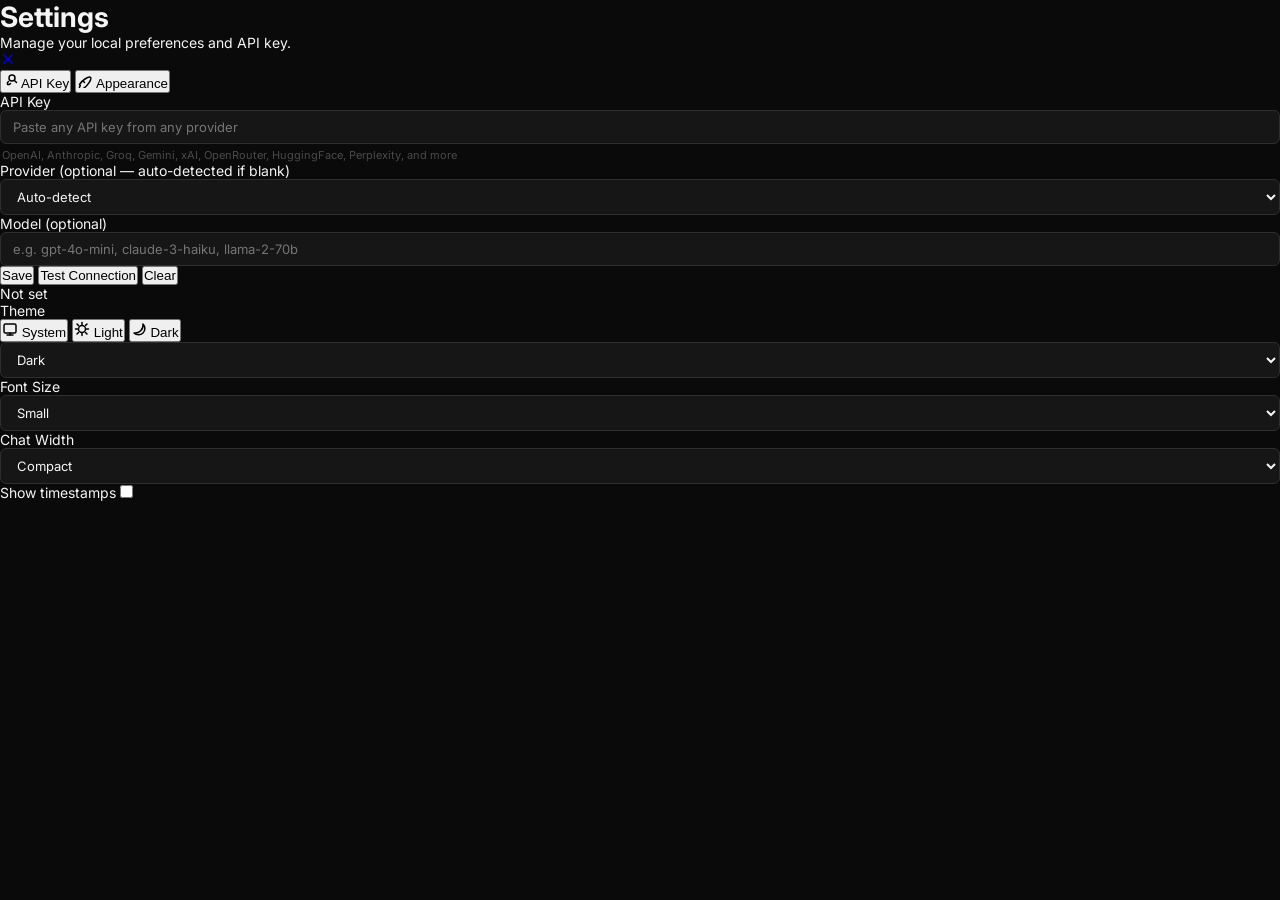
==== commit de2b0db6: "feat: enable any API key provider support with provider detection and custom model selection - add p" ====
--- a/settings/index.html
+++ b/settings/index.html
@@ -68,11 +68,34 @@
           <section class="settings-panel is-active" data-panel="keys">
             <div class="settings-row">
               <label for="apiKeyInput">API Key</label>
-              <input id="apiKeyInput" type="password" placeholder="Paste your API key" autocomplete="off">
+              <input id="apiKeyInput" type="text" placeholder="Paste any API key from any provider" autocomplete="off">
+              <div class="provider-hint">OpenAI, Anthropic, Groq, Gemini, xAI, OpenRouter, HuggingFace, Perplexity, and more</div>
             </div>
+
+            <div class="settings-row">
+              <label for="providerSelect">Provider (optional — auto-detected if blank)</label>
+              <select id="providerSelect">
+                <option value="">Auto-detect</option>
+                <option value="openai">OpenAI</option>
+                <option value="anthropic">Anthropic</option>
+                <option value="groq">Groq</option>
+                <option value="gemini">Gemini</option>
+                <option value="xai">xAI (Grok)</option>
+                <option value="openrouter">OpenRouter</option>
+                <option value="huggingface">HuggingFace</option>
+                <option value="perplexity">Perplexity</option>
+                <option value="custom">Custom / Other</option>
+              </select>
+            </div>
+
+            <div class="settings-row">
+              <label for="modelInput">Model (optional)</label>
+              <input id="modelInput" type="text" placeholder="e.g. gpt-4o-mini, claude-3-haiku, llama-2-70b" autocomplete="off">
+            </div>
+
             <div class="settings-actions">
-              <button id="saveApiKeyBtn" class="btn btn-ghost" type="button">Save Key</button>
-              <button id="testConnectionBtn" class="btn btn-primary" type="button">Test</button>
+              <button id="saveApiKeyBtn" class="btn btn-ghost" type="button">Save</button>
+              <button id="testConnectionBtn" class="btn btn-primary" type="button">Test Connection</button>
               <button id="clearApiKeyBtn" class="btn btn-ghost" type="button">Clear</button>
             </div>
             <p id="apiStatus" class="status-text">Not set</p>
--- a/style.css
+++ b/style.css
@@ -1,576 +1,239 @@
+@import url('https://fonts.googleapis.com/css2?family=Inter:wght@300;400;500&display=swap');
+
 :root {
-  --primary: #ffffff;
-  --primary-hover: #e0e0e0;
-  --primary-text: #0a0a0a;
-  --accent: #ffffff;
-  --accent-hover: #e0e0e0;
-  --btn-bg: #ffffff;
-  --btn-text: #0a0a0a;
-  --bg-primary: #0a0a0a;
-  --bg-secondary: #111111;
-  --bg-tertiary: #1a1a1a;
-  --bg-hover: #222222;
-  --bg-active: #2a2a2a;
-  --border-color: #1f1f1f;
-  --border-hover: #2e2e2e;
-  --text-primary: #f5f5f5;
-  --text-secondary: #9a9a9a;
-  --text-muted: #5a5a5a;
-  --text-placeholder: #4a4a4a;
-  --warn: #b45309;
-  --ok: #22c55a;
-
-  --font: 'Inter', -apple-system, BlinkMacSystemFont, 'Segoe UI', sans-serif;
-  --mono: 'JetBrains Mono', ui-monospace, SFMono-Regular, Menlo, Monaco, Consolas, monospace;
-
-  --radius-sm: 8px;
-  --radius-md: 12px;
-}
-
-html,
-body {
-  margin: 0;
-  padding: 0;
+  --chat-font-size: 14px;
+  --chat-max-width: 720px;
+}
+
+*, *::before, *::after { box-sizing: border-box; margin: 0; padding: 0; }
+
+html, body {
   height: 100%;
   overflow: hidden;
-}
-
-* { box-sizing: border-box; }
-
-body {
-  background: var(--bg-primary);
-  color: var(--text-primary);
-  font-family: var(--font);
-}
-
-.hidden { display: none !important; }
-
-.sr-only {
-  position: absolute;
-  width: 1px;
-  height: 1px;
-  padding: 0;
-  margin: -1px;
-  overflow: hidden;
-  clip: rect(0, 0, 0, 0);
-  white-space: nowrap;
-  border: 0;
-}
-
-/* App layout */
+  font-family: 'Inter', -apple-system, sans-serif;
+  font-size: 14px;
+  background: #0a0a0a;
+  color: #f5f5f5;
+}
+
 #app {
   display: flex;
   flex-direction: row;
   width: 100vw;
   height: 100vh;
   overflow: hidden;
-  background: var(--bg-primary);
-  font-family: var(--font);
-}
-
+}
+
+/* ── SIDEBAR ────────────────────────────── */
 #sidebar {
   width: 260px;
   min-width: 260px;
-  max-width: 260px;
   height: 100vh;
-  background: var(--bg-secondary) !important;
-  border-right: 1px solid var(--border-color);
+  background: #111111;
+  border-right: 1px solid #1f1f1f;
   display: flex;
   flex-direction: column;
   overflow: hidden;
-}
-
-#main {
-  flex: 1;
-  min-width: 0;
-  height: 100vh;
-  display: flex;
-  flex-direction: column;
-  background: var(--bg-primary) !important;
-  overflow: hidden;
-}
-
-/* Sidebar header */
-.sidebar-top { padding: 0; }
-
-.brand-header { padding-top: 8px; }
-
-.brand-row {
+  animation: fadeIn 300ms ease both;
+}
+
+#sidebar-header {
   height: 56px;
   display: flex;
   align-items: center;
+  gap: 10px;
   padding: 0 16px;
-  gap: 10px;
-}
-
-.brand-mark {
+  flex-shrink: 0;
+}
+
+#logo-mark {
   width: 28px;
   height: 28px;
   border-radius: 50%;
-  border: 1.5px solid #333333;
+  border: 1.5px solid #333;
   display: flex;
   align-items: center;
   justify-content: center;
   font-size: 13px;
   font-weight: 500;
-  color: #888888;
-}
-
-.brand-mark::before { content: ''; display: none; }
-.brand-mark svg { display: block; }
-
-
-
-.brand-text { display: grid; line-height: 1.1; }
-.brand-name { font-size: 14px; font-weight: 500; color: var(--text-primary); }
-.brand-sub { font-size: 11px; color: var(--text-placeholder); }
-
-.status-row {
-  padding: 4px 16px 8px;
+  color: #888;
+}
+
+#app-name { font-size: 14px; font-weight: 500; color: #f5f5f5; line-height: 1.2; }
+#app-sub  { font-size: 11px; color: #4a4a4a; }
+
+#status-row {
   display: flex;
   align-items: center;
   gap: 6px;
-}
-
-.status-dot {
+  padding: 0 16px 10px;
+  flex-shrink: 0;
+}
+
+#status-dot {
   width: 6px;
   height: 6px;
   border-radius: 50%;
-  background: var(--ok);
+  background: #22c55a;
   animation: pulse 2.5s infinite;
 }
 
-.status-label { font-size: 11px; color: var(--text-placeholder); }
-
-@keyframes pulse {
-  0%, 100% { opacity: 1; }
-  50% { opacity: 0.3; }
-}
-
-/* New chat button (critical) */
+@keyframes pulse { 0%,100%{opacity:1} 50%{opacity:0.3} }
+
+#status-row span:last-child { font-size: 11px; color: #4a4a4a; }
+
 #newChatBtn {
-  margin: 8px 12px;
+  margin: 0 12px 8px;
   height: 36px;
-  width: calc(100% - 24px);
-  background: #ffffff !important;
-  color: #0a0a0a !important;
-  border: none !important;
+  background: #ffffff;
+  color: #0a0a0a;
+  border: none;
   border-radius: 8px;
-  cursor: pointer;
-  display: flex;
-  align-items: center;
-  justify-content: center;
-  gap: 8px;
   font-size: 13px;
   font-weight: 500;
-  transition: background 120ms ease;
-}
-
-#newChatBtn:hover { background: #e0e0e0 !important; }
-
-/* Sidebar list */
-.sidebar-section { flex: 1; overflow: hidden; display: flex; flex-direction: column; }
-
-.sidebar-label {
-  padding: 12px 16px 4px;
+  cursor: pointer;
+  font-family: inherit;
+  transition: background 120ms;
+  flex-shrink: 0;
+}
+#newChatBtn:hover {
+  background: #e0e0e0;
+}
+
+#newChatBtn:active {
+  transform: scale(0.97);
+}
+
+button, [role="button"] {
+  cursor: pointer;
+}
+
+::-webkit-scrollbar {
+  width: 3px;
+}
+
+::-webkit-scrollbar-track {
+  background: transparent;
+}
+
+::-webkit-scrollbar-thumb {
+  background: #2a2a2a;
+  border-radius: 99px;
+}
+
+#recent-label {
+  padding: 8px 16px 4px;
   font-size: 10px;
   letter-spacing: 0.08em;
   text-transform: uppercase;
   color: #3a3a3a;
-}
-
-#chatList {
+  flex-shrink: 0;
+}
+
+#conv-list {
+  flex: 1;
   overflow-y: auto;
-  padding: 0 0 8px;
-}
-
-.chat-item {
-  display: flex;
-  align-items: center;
-  gap: 8px;
+  padding: 2px 0;
+}
+
+#conv-list::-webkit-scrollbar { width: 3px; }
+#conv-list::-webkit-scrollbar-track { background: transparent; }
+#conv-list::-webkit-scrollbar-thumb { background: #2a2a2a; border-radius: 99px; }
+
+.conv-item {
   padding: 8px 12px;
   margin: 1px 8px;
   border-radius: 8px;
   cursor: pointer;
   font-size: 13px;
   color: #6a6a6a;
-  transition: background 120ms ease, color 120ms ease;
-}
-
-.chat-item:hover { background: var(--bg-tertiary); color: var(--text-primary); }
-
-.chat-item.active {
-  background: var(--bg-hover);
-  color: var(--text-primary);
-  border-left: 2px solid var(--primary);
-  padding-left: 10px;
-}
-
-.chat-item-main {
-  flex: 1;
-  appearance: none;
-  border: 0;
-  background: transparent;
-  color: inherit;
-  text-align: left;
-  cursor: pointer;
-  padding: 0;
-  min-width: 0;
-}
-
-.chat-item-title {
-  display: block;
   white-space: nowrap;
   overflow: hidden;
   text-overflow: ellipsis;
-}
-
-.chat-item-menu-btn {
-  width: 28px;
-  height: 28px;
-  border: 1px solid transparent;
-  border-radius: 8px;
-  background: transparent;
-  color: #6a6a6a;
-  display: grid;
-  place-items: center;
-  cursor: pointer;
-}
-
-.chat-item:hover .chat-item-menu-btn { color: var(--text-primary); }
-.chat-item-menu-btn:hover { background: var(--bg-tertiary); }
-
-.chat-item-menu {
-  position: absolute;
-  display: none;
-}
-
-.chat-item[data-menu-open='true'] .chat-item-menu {
-  display: grid;
-  position: absolute;
-  right: 12px;
-  top: calc(100% - 6px);
-  background: var(--bg-tertiary);
-  border: 1px solid var(--border-hover);
-  border-radius: 10px;
-  padding: 6px;
-  gap: 4px;
-  z-index: 50;
-}
-
-.chat-item { position: relative; }
-
-.chat-item-menu button {
-  height: 32px;
-  border-radius: 8px;
-  border: 1px solid transparent;
-  background: transparent;
-  color: var(--text-secondary);
-  cursor: pointer;
-  text-align: left;
-  padding: 0 10px;
-  font-size: 13px;
-}
-
-.chat-item-menu button:hover {
-  background: var(--bg-hover);
-  color: var(--text-primary);
-}
-
-/* Sidebar footer */
-.sidebar-bottom {
+  transition: background 120ms, color 120ms;
+}
+.conv-item:hover { background: #1a1a1a; color: #f5f5f5; }
+.conv-item.active {
+  background: #222;
+  color: #f5f5f5;
+  border-left: 2px solid #fff;
+  padding-left: 10px;
+}
+
+#sidebar-footer {
   margin-top: auto;
-  border-top: 1px solid var(--border-color);
+  border-top: 1px solid #1f1f1f;
   padding: 4px 0;
-}
-
-.side-row {
+  flex-shrink: 0;
+}
+
+#settings-btn, #export-btn {
   height: 40px;
-  width: 100%;
   display: flex;
   align-items: center;
   padding: 0 16px;
-  gap: 10px;
+  gap: 8px;
   font-size: 13px;
   color: #6a6a6a;
   cursor: pointer;
-  background: transparent;
-  border: 0;
-}
-
-.side-row:hover { background: var(--bg-tertiary); color: var(--text-primary); }
-
-/* Topbar */
+  transition: background 120ms, color 120ms;
+}
+#settings-btn:hover, #export-btn:hover { background: #1a1a1a; color: #f5f5f5; }
+
+/* ── MAIN ───────────────────────────────── */
+#main {
+  flex: 1;
+  min-width: 0;
+  height: 100vh;
+  display: flex;
+  flex-direction: column;
+  background: #0a0a0a;
+  overflow: hidden;
+}
+
 #topbar {
   height: 56px;
-  background: var(--bg-primary);
-  border-bottom: 1px solid var(--border-color);
   display: flex;
   align-items: center;
   justify-content: space-between;
   padding: 0 20px;
-  flex-shrink: 0;
-}
-
-.topbar-left {
-  display: flex;
-  align-items: center;
-  gap: 12px;
-  min-width: 0;
-}
-
-#menuBtn {
-  width: 32px;
-  height: 32px;
-  border-radius: 8px;
-  border: 1px solid var(--border-hover);
-  background: transparent;
-  color: var(--text-secondary);
-  cursor: pointer;
-  display: grid;
-  place-items: center;
-  transition: transform 90ms ease, background 120ms ease, border-color 120ms ease, color 120ms ease;
-}
-
-#menuBtn svg { width: 18px; height: 18px; }
-
-#activeTitle {
-  border: 0;
-  background: transparent;
-  color: var(--text-primary);
-  font-size: 14px;
-  font-weight: 500;
-  cursor: pointer;
-  padding: 0;
-  min-width: 0;
-  text-overflow: ellipsis;
-  overflow: hidden;
-  white-space: nowrap;
-}
-
-.topbar-right {
-  display: flex;
-  align-items: center;
-  gap: 8px;
-}
-
-/* Generic buttons */
-.btn {
+  border-bottom: 1px solid #1f1f1f;
+  flex-shrink: 0;
+}
+
+#conv-title { font-size: 14px; font-weight: 500; color: #f5f5f5; }
+
+#topbar-actions { display: flex; gap: 8px; }
+
+#install-btn, #settings-btn-top {
   height: 32px;
   padding: 0 14px;
-  border: 1px solid var(--border-hover);
+  border: 1px solid #2e2e2e;
   border-radius: 8px;
   background: transparent;
-  color: var(--text-secondary);
+  color: #9a9a9a;
   font-size: 13px;
+  font-family: inherit;
   cursor: pointer;
-  transition: transform 90ms ease, background 120ms ease, border-color 120ms ease, color 120ms ease;
-}
-
-.btn:hover { border-color: #404040; color: var(--text-primary); }
-
-.btn:active,
-#menuBtn:active,
-.side-row:active,
-.chat-item:active,
-.chat-item-menu button:active,
-.code-copy:active,
-#sendBtn:not(:disabled):active {
-  transform: translateY(1px);
-}
-
-.btn:focus-visible,
-#menuBtn:focus-visible,
-.side-row:focus-visible,
-.code-copy:focus-visible,
-#sendBtn:focus-visible,
-#messageInput:focus-visible {
-  outline: 2px solid var(--border-hover);
-  outline-offset: 2px;
-}
-
-.btn-icon {
-  width: 32px;
-  padding: 0;
-  display: grid;
-  place-items: center;
-}
-
-.btn-icon .icon { width: 16px; height: 16px; }
-
-/* Force any 'primary/accent/send/submit' look to neutral */
-.btn-primary,
-.btn-accent,
-.send-btn,
-button[class*='primary'],
-button[class*='accent'],
-button[class*='send'],
-button[class*='submit'] {
-  background: #ffffff !important;
-  color: #0a0a0a !important;
-  border-color: transparent !important;
-}
-
-/* Messages */
+  transition: border-color 120ms, color 120ms;
+}
+#install-btn:hover, #settings-btn-top:hover { border-color: #404040; color: #f5f5f5; }
+
 #messages {
   flex: 1;
   overflow-y: auto;
+  display: flex;
+  flex-direction: column;
+  align-items: center;
   padding: 24px;
-  display: flex;
-  flex-direction: column;
-  align-items: center;
-}
-
-.message-stack {
-  width: 100%;
-  max-width: 720px;
-  display: flex;
-  flex-direction: column;
-  gap: 14px;
-}
-
-.msg {
-  display: flex;
-  gap: 10px;
-  align-items: flex-start;
-  animation: msgIn 160ms ease both;
-}
-
-.msg.user { justify-content: flex-end; }
-
-.msg-bubble,
-.bubble {
-  max-width: 720px;
-  border: 1px solid var(--border-hover);
-  background: var(--bg-tertiary);
-  border-radius: 12px;
-  padding: 12px 14px;
-  color: var(--text-primary);
-}
-
-.msg.user .msg-bubble,
-.msg.user .bubble {
-  background: #161616;
-  border-color: var(--border-hover);
-}
-
-@keyframes msgIn {
-  from { opacity: 0; transform: translateY(4px); }
-  to { opacity: 1; transform: translateY(0); }
-}
-
-.ai-avatar {
-  width: 28px;
-  height: 28px;
-  flex: 0 0 auto;
-  display: grid;
-  place-items: center;
-  color: var(--text-secondary);
-  margin-top: 4px;
-}
-
-.msg-actions {
-  display: flex;
-  justify-content: flex-end;
-  gap: 8px;
-  margin-top: 10px;
-  opacity: 0;
-  pointer-events: none;
-  transition: opacity 120ms ease;
-}
-
-.msg:hover .msg-actions {
-  opacity: 1;
-  pointer-events: auto;
-}
-
-@media (hover: none) {
-  .msg-actions {
-    opacity: 1;
-    pointer-events: auto;
-  }
-}
-
-.msg-meta {
-  margin-top: 8px;
-  font-size: 11px;
-  color: var(--text-muted);
-}
-
-.typing {
-  display: inline-flex;
-  align-items: center;
-  gap: 6px;
-  height: 18px;
-}
-
-.typing-dot {
-  width: 6px;
-  height: 6px;
-  border-radius: 50%;
-  background: var(--text-secondary);
-  opacity: 0.5;
-  animation: typingDot 1s ease-in-out infinite;
-}
-
-.typing-dot:nth-child(2) { animation-delay: 120ms; }
-.typing-dot:nth-child(3) { animation-delay: 240ms; }
-
-@keyframes typingDot {
-  0%, 100% { transform: translateY(0); opacity: 0.35; }
-  50% { transform: translateY(-3px); opacity: 0.85; }
-}
-
-@media (prefers-reduced-motion: reduce) {
-  .msg { animation: none; }
-  .typing-dot { animation: none; }
-  .btn,
-  #menuBtn {
-    transition: none;
-  }
-}
-
-.message-content {
-  white-space: pre-wrap;
-  word-wrap: break-word;
-}
-
-.message-content pre {
-  margin: 10px 0;
-  background: #161616;
-  border: 1px solid var(--border-hover);
-  border-radius: 10px;
-  padding: 12px 12px;
-  overflow: auto;
-}
-
-.message-content code { font-family: var(--mono); font-size: 13px; }
-
-.code-copy {
-  position: absolute;
-  top: 8px;
-  right: 8px;
-  width: 32px;
-  height: 32px;
-  border-radius: 8px;
-  border: 1px solid var(--border-hover);
-  background: transparent;
-  color: var(--text-secondary);
-  cursor: pointer;
-  display: grid;
-  place-items: center;
-}
-
-.code-copy:hover { border-color: #404040; color: var(--text-primary); }
-
-.code-copy[data-copied='true'] {
-  border-color: #404040;
-  background: var(--bg-tertiary);
-  color: var(--text-primary);
-}
-
-/* Welcome empty state (must NOT look like a card) */
-#welcome-state {
+}
+
+#messages::-webkit-scrollbar { width: 3px; }
+#messages::-webkit-scrollbar-track { background: transparent; }
+#messages::-webkit-scrollbar-thumb { background: #2a2a2a; border-radius: 99px; }
+
+/* ── WELCOME STATE ──────────────────────── */
+#welcome {
   display: flex;
   flex-direction: column;
   align-items: center;
@@ -578,89 +241,83 @@
   flex: 1;
   width: 100%;
   text-align: center;
-  padding: 40px 24px;
-  background: transparent;
-  position: static;
-  margin: 0;
-  gap: 12px;
-}
-
-#welcome-state .welcome-mark {
-  width: 48px;
-  height: 48px;
-  border-radius: 50%;
-  border: 1px solid var(--border-color);
-  display: grid;
-  place-items: center;
-  color: var(--text-muted);
-}
-
-#welcome-state .welcome-title {
+  gap: 10px;
+  padding: 40px 0;
+  animation: fadeUp 350ms ease both;
+}
+
+@keyframes fadeUp { from{opacity:0;transform:translateY(12px)} to{opacity:1;transform:translateY(0)} }
+
+#welcome-logo {
+  font-size: 48px;
+  font-weight: 300;
+  color: #2a2a2a;
+  line-height: 1;
+  margin-bottom: 4px;
+}
+
+#welcome-title {
   font-size: 24px;
   font-weight: 300;
-  color: #6a6a6a;
+  color: #5a5a5a;
   letter-spacing: -0.02em;
 }
 
-#welcome-state .welcome-sub {
-  font-size: 13px;
-  color: #4a4a4a;
-}
-
-#welcome-state .welcome-pills {
+#welcome-sub { font-size: 13px; color: #3a3a3a; }
+
+#welcome-pills {
   display: flex;
   gap: 8px;
+  margin-top: 4px;
+  flex-wrap: wrap;
   justify-content: center;
-  flex-wrap: wrap;
-}
-
-#welcome-state .welcome-pill {
-  border: 1px solid var(--border-hover);
+}
+
+.pill {
+  border: 1px solid #2e2e2e;
   border-radius: 99px;
   padding: 4px 14px;
   font-size: 12px;
-  color: var(--text-muted);
+  color: #4a4a4a;
   background: transparent;
 }
 
-/* Input area */
-#input-area {
+/* ── INPUT BAR ──────────────────────────── */
+#input-bar {
   flex-shrink: 0;
   padding: 12px 24px 16px;
-  border-top: 1px solid var(--border-color);
-  background: var(--bg-primary);
+  border-top: 1px solid #1f1f1f;
+  background: #0a0a0a;
   display: flex;
   flex-direction: column;
   align-items: center;
   gap: 8px;
 }
 
-.input-inner {
+#input-wrap {
   width: 100%;
-  max-width: 720px;
-}
-
-.composer { width: 100%; max-width: 720px; position: relative; }
+  max-width: var(--chat-max-width);
+  position: relative;
+}
 
 #messageInput {
   width: 100%;
   min-height: 48px;
   max-height: 200px;
   background: #161616;
-  border: 1px solid var(--border-hover);
+  border: 1px solid #2e2e2e;
   border-radius: 12px;
   padding: 13px 52px 13px 16px;
   font-size: 14px;
-  color: var(--text-primary);
+  color: #f5f5f5;
   resize: none;
   outline: none;
   font-family: inherit;
   line-height: 1.5;
-  transition: border-color 120ms ease;
-}
-
-#messageInput::placeholder { color: var(--text-placeholder); }
-
+  overflow-y: auto;
+  transition: border-color 120ms;
+}
+#messageInput::placeholder { color: #4a4a4a; }
 #messageInput:focus { border-color: #404040; }
 
 #sendBtn {
@@ -671,209 +328,312 @@
   height: 32px;
   border-radius: 8px;
   border: none;
-  cursor: pointer;
+  background: #1f1f1f;
+  color: #4a4a4a;
+  font-size: 16px;
+  cursor: not-allowed;
   display: flex;
   align-items: center;
   justify-content: center;
-  transition: background 120ms ease;
-}
-
-#sendBtn:disabled {
-  background: var(--border-color);
-  color: var(--text-placeholder);
-  cursor: not-allowed;
-  pointer-events: none;
-}
-
-#sendBtn:not(:disabled) {
+  transition: background 120ms, color 120ms;
+  font-family: inherit;
+}
+#sendBtn.active {
   background: #ffffff;
   color: #0a0a0a;
-}
-
-#sendBtn:not(:disabled):hover { background: #e0e0e0; }
-
-.composer-meta {
-  margin-top: 8px;
+  cursor: pointer;
+}
+#sendBtn.active:hover { background: #e0e0e0; }
+
+#input-hint, #chatLockState {
   font-size: 11px;
   color: #3a3a3a;
   text-align: center;
-  display: flex;
-  align-items: center;
-  justify-content: center;
-  gap: 12px;
-  flex-wrap: wrap;
-}
-
-.composer-disclaimer.is-warn { color: var(--warn); }
-
-/* Sidebar backdrop (mobile drawer) */
-.sidebar-backdrop {
+  max-width: var(--chat-max-width);
+  width: 100%;
+}
+
+@keyframes fadeUp { from { opacity: 0; transform: translateY(8px); } to { opacity: 1; transform: translateY(0); } }
+@keyframes fadeIn { from { opacity: 0; } to { opacity: 1; } }
+@keyframes pulse { 0%,100% { opacity: 1; } 50% { opacity: 0.3; } }
+@keyframes typingBounce { 0%,100% { transform: translateY(0); } 50% { transform: translateY(-4px); } }
+
+#sidebarBackdrop {
   position: fixed;
   inset: 0;
-  background: rgba(0, 0, 0, 0.55);
+  background: rgba(0, 0, 0, 0.5);
   opacity: 0;
   pointer-events: none;
-  transition: opacity 120ms ease;
-}
-
-.sidebar-backdrop.is-active {
+  z-index: 999;
+  transition: opacity 200ms;
+}
+
+#sidebarBackdrop.is-active {
   opacity: 1;
   pointer-events: auto;
 }
 
-/* Mobile drawer behavior */
-@media (max-width: 860px) {
-  #sidebar {
-    position: fixed;
-    left: 0;
-    top: 0;
-    transform: translateX(-100%);
-    z-index: 1000;
-  }
-
-  #sidebar.open { transform: translateX(0); }
-  #topbar { padding-left: 12px; padding-right: 12px; }
-}
-
-/* Settings/offline modal basics (used by settings/index.html + offline.html) */
-body.settings-route { overflow: hidden; }
-
-.settings-overlay {
+#offlineBanner {
+  position: fixed;
+  bottom: 16px;
+  left: 50%;
+  transform: translateX(-50%);
+  background: #dc2626;
+  color: white;
+  padding: 12px 16px;
+  border-radius: 8px;
+  font-size: 12px;
+  z-index: 1000;
+  box-shadow: 0 4px 12px rgba(0, 0, 0, 0.3);
+}
+
+#offlineBanner.hidden {
+  display: none;
+}
+
+/* ── KEYFRAMES ────────────────────────────── */
+
+/* ── MESSAGE BUBBLES ────────────────────── */
+.msg {
+  position: relative;
+  display: flex;
+  gap: 8px;
+  margin: 8px 0;
+}
+.msg.user {
+  justify-content: flex-end;
+  width: 100%;
+}
+.msg.ai {
+  justify-content: flex-start;
+  width: 100%;
+}
+
+.bubble {
+  position: relative;
+  max-width: fit-content;
+  max-width: -webkit-fit-content;
+  width: fit-content;
+  min-width: 40px;
+}
+
+.msg.user .bubble {
+  background: #1a1a1a;
+  border: 1px solid #2a2a2a;
+  border-radius: 14px 14px 4px 14px;
+  padding: 10px 14px;
+  color: #f5f5f5;
+  animation: fadeUp 180ms ease both;
+}
+
+.msg.ai .bubble {
+  background: transparent;
+  color: #d4d4d4;
+  animation: fadeUp 180ms ease both;
+}
+
+.message-content {
+  font-size: var(--chat-font-size);
+  line-height: 1.6;
+}
+
+.msg.ai .message-content {
+  line-height: 1.7;
+}
+
+.msg-meta {
+  font-size: 10px;
+  color: #555;
+  margin-top: 3px;
+  padding: 0 4px;
+}
+
+.msg-actions {
+  position: absolute;
+  bottom: calc(100% + 4px);
+  right: 0;
+  display: flex;
+  gap: 4px;
+  opacity: 0;
+  pointer-events: none;
+  transition: opacity 120ms;
+  background: #1a1a1a;
+  border: 1px solid #2e2e2e;
+  border-radius: 6px;
+  padding: 4px 6px;
+}
+
+.msg:hover .msg-actions {
+  opacity: 1;
+  pointer-events: auto;
+}
+
+.msg-actions button {
+  background: transparent;
+  border: none;
+  color: #9a9a9a;
+  width: 24px;
+  height: 24px;
+  padding: 4px;
+  display: flex;
+  align-items: center;
+  justify-content: center;
+  cursor: pointer;
+  border-radius: 4px;
+  transition: background 120ms, color 120ms;
+}
+
+.msg-actions button:hover {
+  background: #2a2a2a;
+  color: #f5f5f5;
+}
+
+.msg-actions .icon {
+  width: 14px;
+  height: 14px;
+  stroke: currentColor;
+  fill: none;
+  stroke-width: 1.5;
+}
+
+.ai-avatar {
+  width: 28px;
+  height: 28px;
+  flex-shrink: 0;
+  border-radius: 50%;
+  border: 1px solid #2e2e2e;
+  display: flex;
+  align-items: center;
+  justify-content: center;
+  color: #888;
+}
+
+.ai-avatar svg {
+  width: 16px;
+  height: 16px;
+  stroke: currentColor;
+}
+
+.bubble.error {
+  background: #1a0a0a;
+  border: 1px solid #3a1515;
+  color: #f87171;
+  border-radius: 14px;
+  padding: 10px 14px;
+}
+
+.hide-timestamps .msg-meta {
+  display: none !important;
+}
+
+/* ── LIGHT THEME ────────────────────────── */
+[data-theme="light"] {
+  --bg: #fafafa;
+  --surface: #f0f0f0;
+  --text: #111;
+  --text-2: #555;
+  --border: #e0e0e0;
+  --input-bg: #ffffff;
+}
+
+[data-theme="light"] #app {
+  background: var(--bg);
+}
+
+[data-theme="light"] #sidebar {
+  background: var(--surface);
+  border-right-color: var(--border);
+}
+
+[data-theme="light"] #messageInput {
+  background: var(--input-bg);
+  color: var(--text);
+  border-color: var(--border);
+}
+
+[data-theme="light"] .message-content {
+  color: var(--text);
+}
+
+[data-theme="light"] .conv-item {
+  color: var(--text-2);
+}
+
+[data-theme="light"] .conv-item:hover {
+  background: #e8e8e8;
+}
+
+/* ── TYPING ANIMATION ────────────────────── */
+
+/* ── TYPING ANIMATION ────────────────────── */
+.typing {
+  display: flex;
+  gap: 3px;
+  height: 14px;
+  align-items: center;
+}
+
+.typing-dot {
+  width: 4px;
+  height: 4px;
+  border-radius: 50%;
+  background: #666;
+  animation: typingBounce 600ms infinite;
+}
+
+.typing-dot:nth-child(2) {
+  animation-delay: 120ms;
+}
+
+.typing-dot:nth-child(3) {
+  animation-delay: 240ms;
+}
+
+.provider-hint {
+  font-size: 11px;
+  color: #4a4a4a;
+  margin-top: 4px;
+  padding: 0 2px;
+}
+
+.settings-row select,
+.settings-row input[type="text"] {
+  width: 100%;
+  padding: 8px 12px;
+  background: #161616;
+  border: 1px solid #2e2e2e;
+  border-radius: 6px;
+  color: #f5f5f5;
+  font-family: inherit;
+  font-size: 13px;
+}
+
+.settings-row select:focus,
+.settings-row input[type="text"]:focus {
+  border-color: #404040;
+  outline: none;
+}
+
+.settings-row select option {
+  background: #1a1a1a;
+  color: #f5f5f5;
+}
+#modal-overlay {
   position: fixed;
   inset: 0;
-  background: rgba(0, 0, 0, 0.55);
-  display: grid;
-  place-items: center;
-  padding: 18px;
-}
-
-.settings-modal {
-  width: min(900px, 96vw);
-  max-height: min(760px, 92vh);
-  overflow: hidden;
-  background: var(--bg-secondary);
-  border: 1px solid var(--border-color);
-  border-radius: 14px;
-  display: flex;
-  flex-direction: column;
-}
-
-.settings-modal-header {
-  padding: 16px 18px;
-  border-bottom: 1px solid var(--border-color);
-  display: flex;
-  align-items: center;
-  justify-content: space-between;
-  gap: 12px;
-}
-
-.settings-modal-title h1 { margin: 0; font-size: 16px; font-weight: 600; }
-.settings-modal-title p { margin: 2px 0 0; font-size: 12px; color: var(--text-muted); }
-
-.settings-layout {
-  display: grid;
-  grid-template-columns: 180px 1fr;
-  min-height: 0;
-  flex: 1;
-}
-
-.settings-tabs {
-  border-right: 1px solid var(--border-color);
-  padding: 12px;
-  display: grid;
-  gap: 8px;
-}
-
-.settings-tab {
-  height: 38px;
-  border-radius: 10px;
-  border: 1px solid var(--border-hover);
-  background: transparent;
-  color: var(--text-secondary);
-  cursor: pointer;
-  display: flex;
-  align-items: center;
-  gap: 10px;
-  padding: 0 12px;
-  text-align: left;
-}
-
-.settings-tab.is-active { background: var(--bg-tertiary); color: var(--text-primary); border-color: #404040; }
-
-.settings-content { overflow: auto; padding: 16px; }
-.settings-panel { display: none; }
-.settings-panel.is-active { display: block; }
-
-.settings-row { display: grid; gap: 8px; margin-bottom: 14px; }
-.settings-row label { font-size: 12px; color: var(--text-secondary); }
-
-input,
-select,
-textarea {
-  font: inherit;
-  color: inherit;
-}
-
-input,
-select {
-  height: 40px;
-  border-radius: 10px;
-  border: 1px solid var(--border-hover);
+  background: rgba(0,0,0,0.75);
+  display: flex;
+  align-items: center;
+  justify-content: center;
+  z-index: 1000;
+}
+
+#modal-panel {
+  width: 480px;
+  max-height: 80vh;
   background: #161616;
-  padding: 0 12px;
-  outline: none;
-}
-
-input:focus,
-select:focus {
-  border-color: #404040;
-}
-
-.settings-actions { display: flex; gap: 8px; flex-wrap: wrap; }
-
-.status-text { margin: 0; font-size: 11px; color: var(--text-muted); }
-.status-text.success { color: var(--ok); }
-.status-text.error { color: #ef4444; }
-
-.theme-cards { display: flex; gap: 8px; flex-wrap: wrap; }
-
-.theme-card {
-  width: 92px;
-  height: 56px;
-  border: 1px solid var(--border-hover);
-  border-radius: 10px;
-  background: transparent;
-  color: var(--text-secondary);
-  cursor: pointer;
-  display: grid;
-  place-items: center;
-  gap: 6px;
-}
-
-.theme-card span { font-size: 11px; color: var(--text-muted); }
-.theme-card.is-selected { border-color: #404040; background: var(--bg-tertiary); color: var(--text-primary); }
-
-.toggle-row {
-  display: flex;
-  align-items: center;
-  justify-content: space-between;
-  gap: 12px;
-  height: 40px;
-  color: var(--text-secondary);
-  margin-top: 6px;
-}
-
-.toggle-row input { width: 20px; height: 20px; }
-
-.offline-banner {
-  position: fixed;
-  left: 50%;
-  transform: translateX(-50%);
-  bottom: 12px;
-  z-index: 2000;
-  background: var(--bg-secondary);
-  border: 1px solid var(--border-color);
-  border-radius: 12px;
-  padding: 10px 14px;
-  color: var(--text-secondary);
-}
+  border: 1px solid #2e2e2e;
+  border-radius: 16px;
+  overflow-y: auto;
+  animation: fadeUp 250ms cubic-bezier(0.34,1.2,0.64,1) both;
+}
